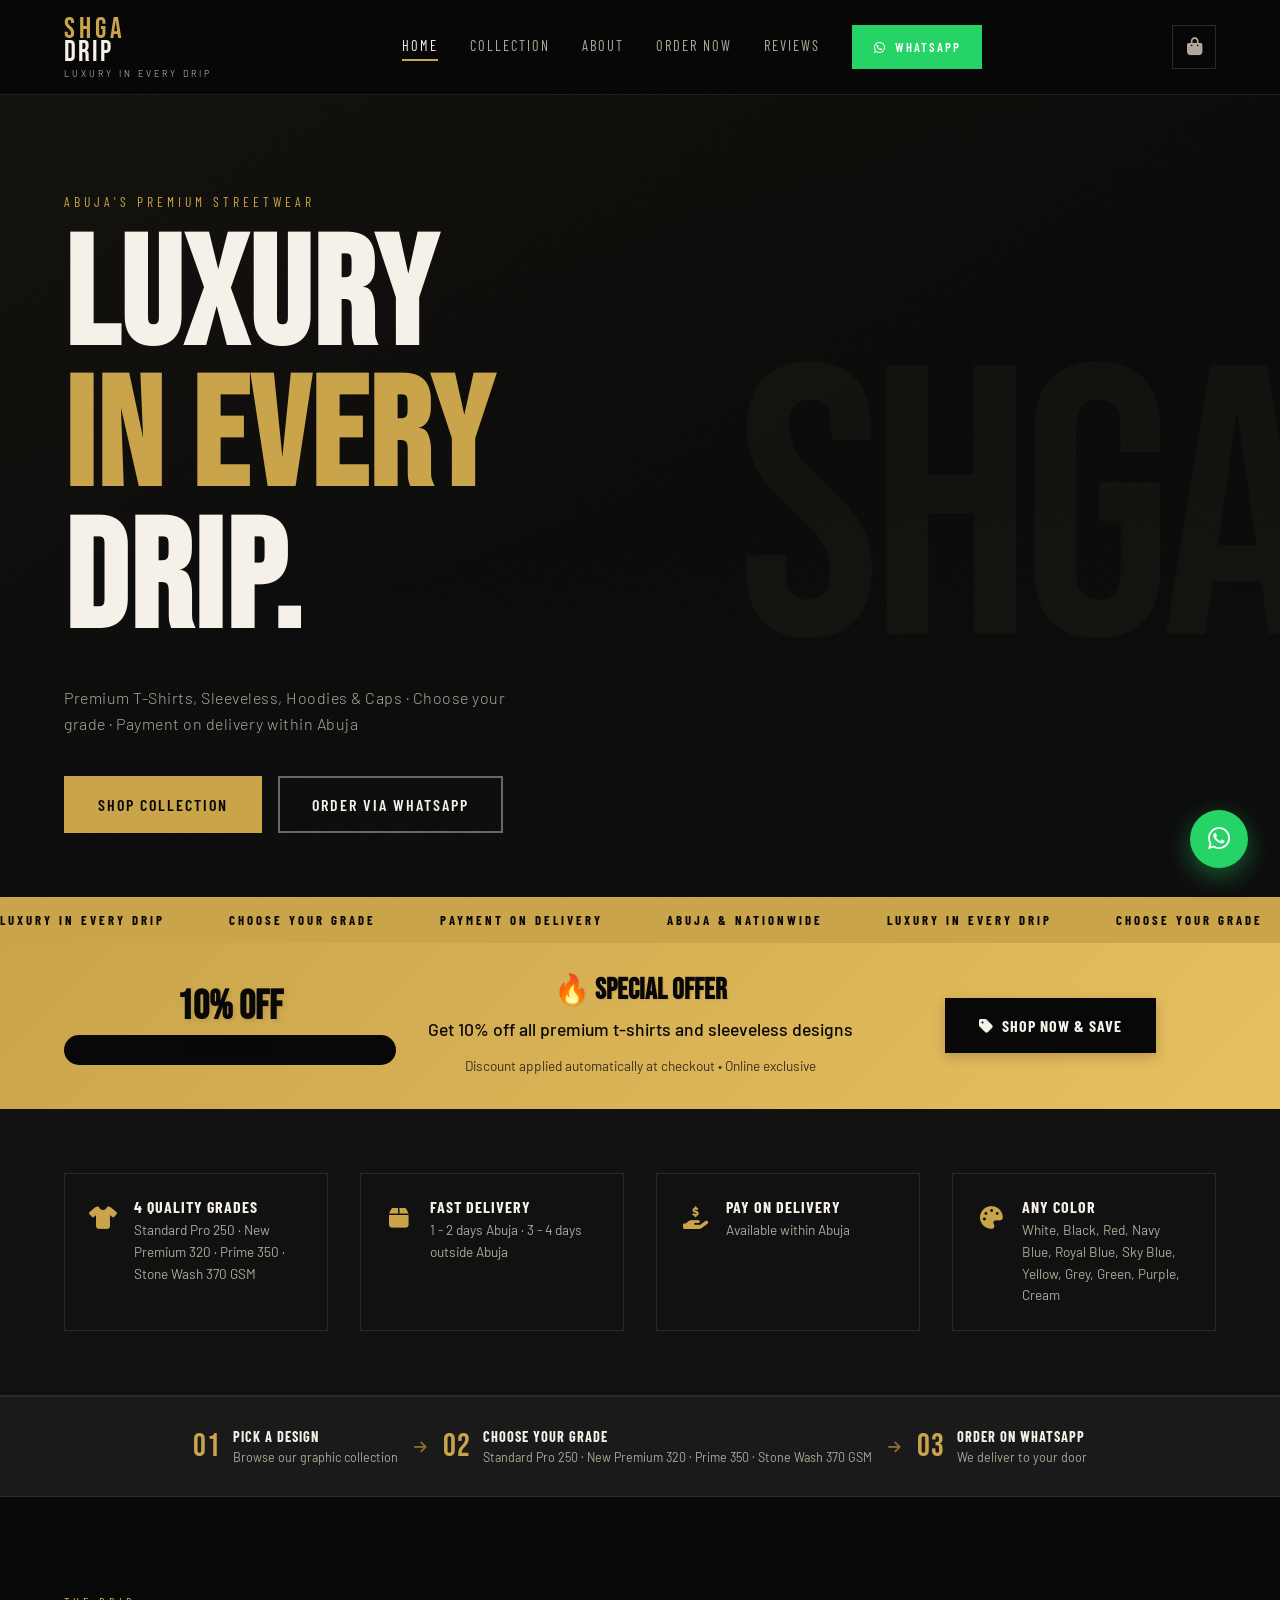
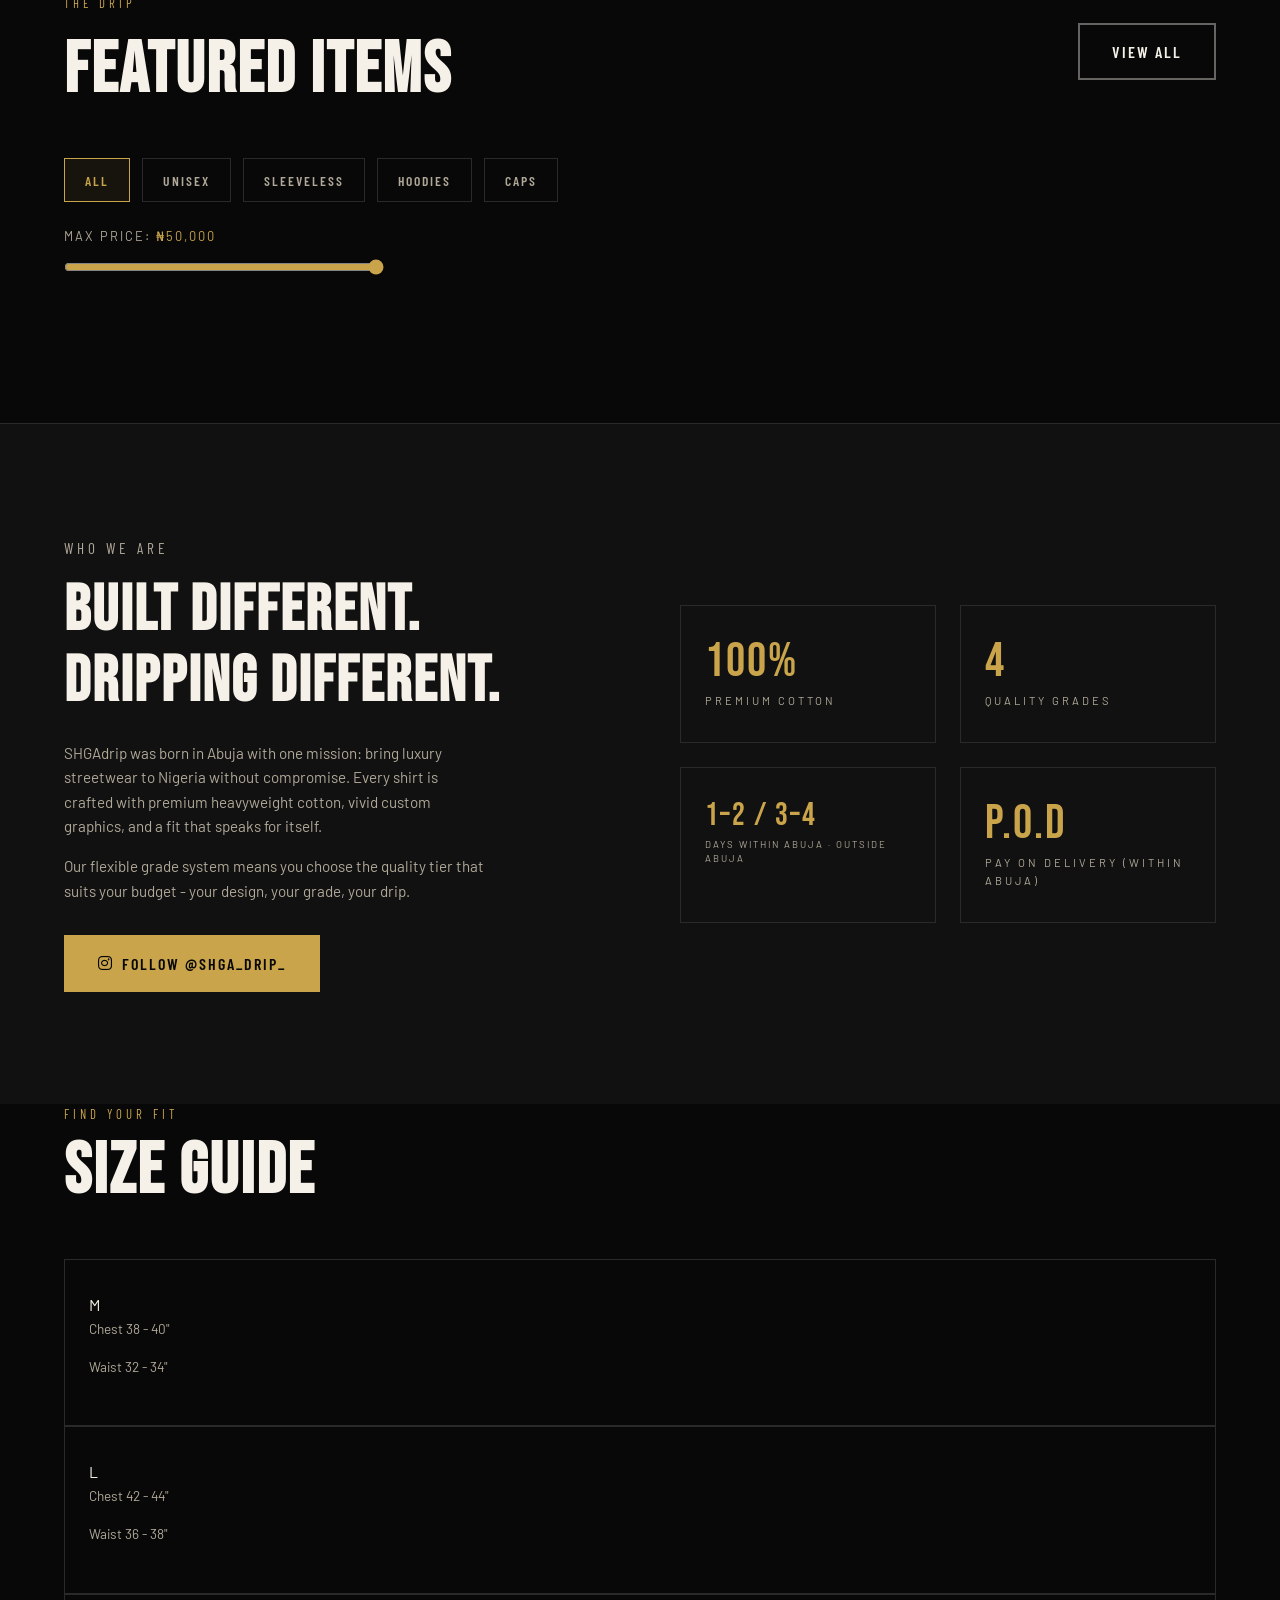
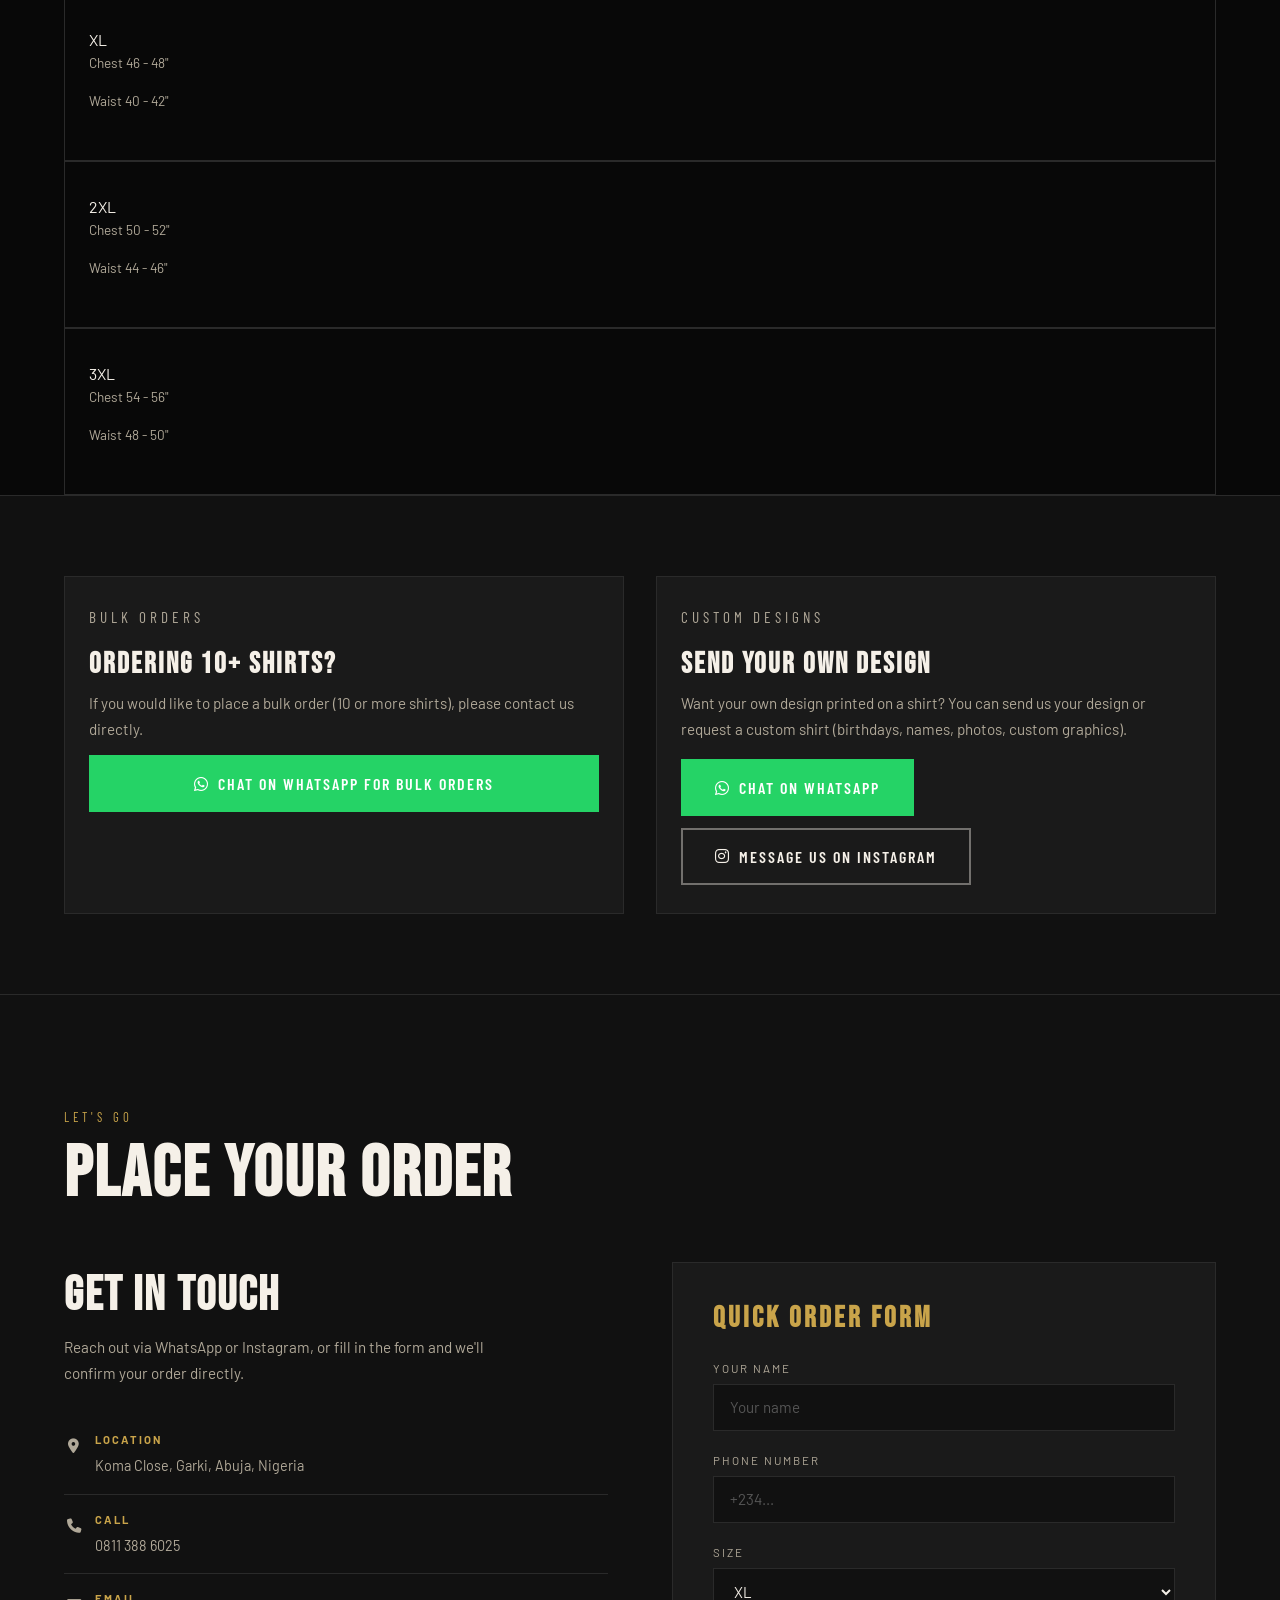
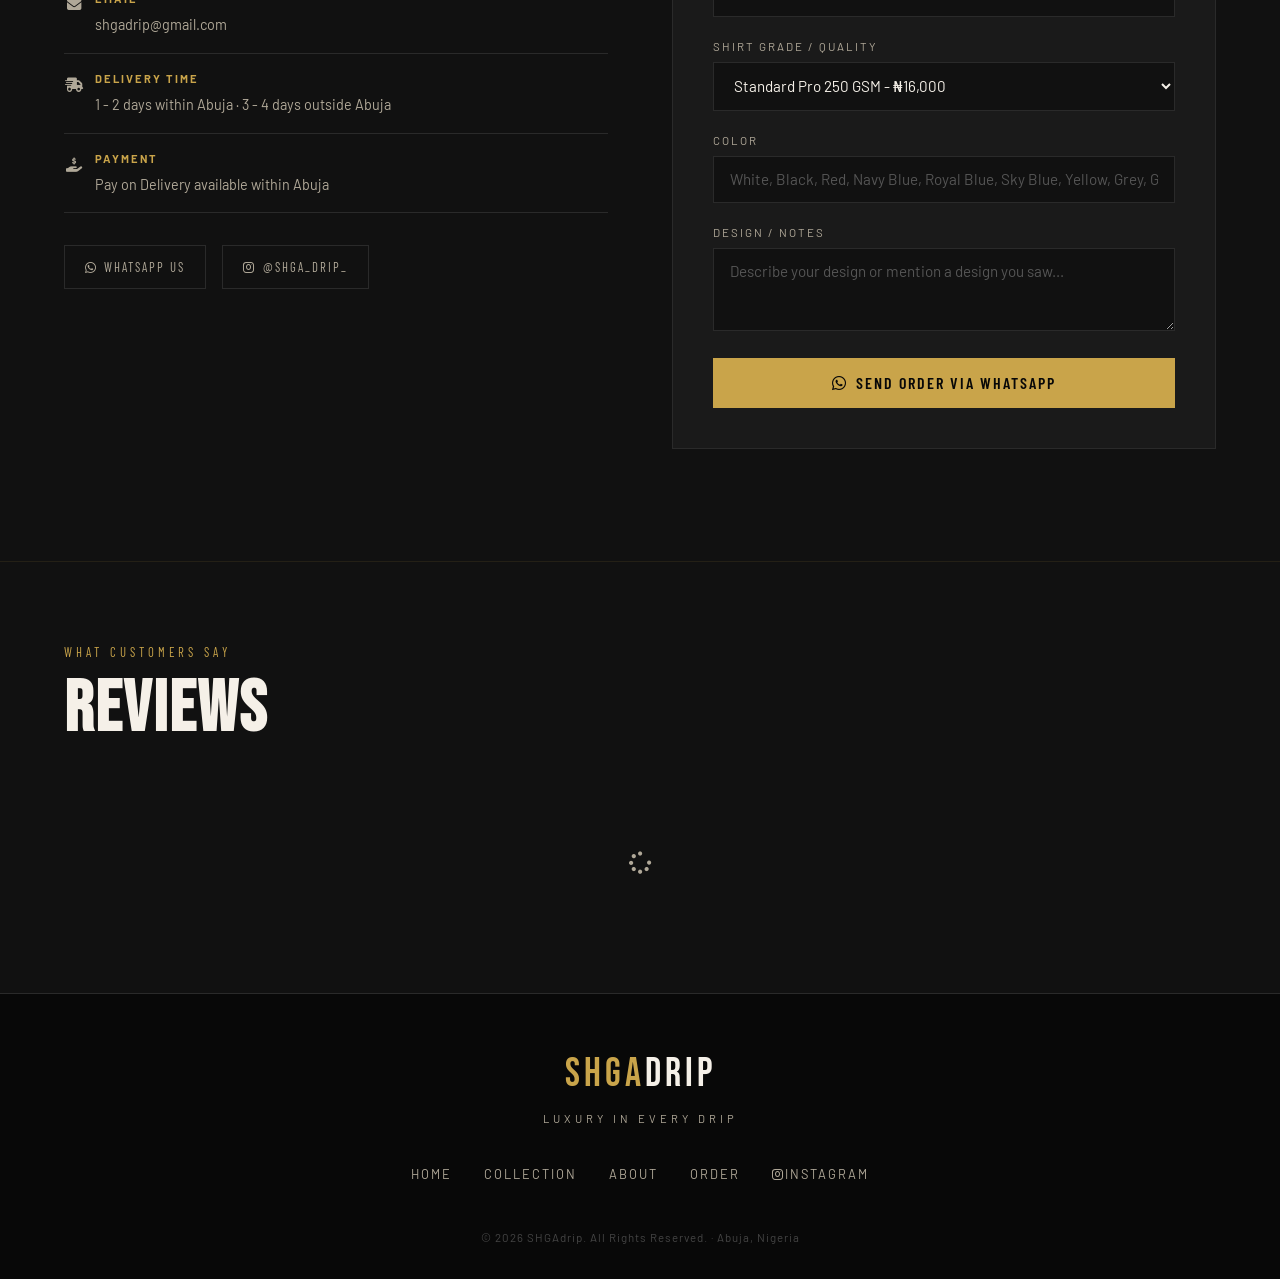
==== index.html @ ab3e2694 "Add files via upload" ====
<!doctype html>
<html lang="en">
  <head>
    <meta charset="UTF-8" />
    <meta
      name="viewport"
      content="width=device-width, initial-scale=1.0, maximum-scale=5.0"
    />
    <meta
      name="description"
      content="SHGAdrip — Premium streetwear. Luxury in Every Drip. Shop t-shirts, hoodies, sleeveless designs and caps in Abuja, Nigeria."
    />
    <meta name="keywords" content="SHGAdrip, streetwear, t-shirts, hoodies, caps, Abuja, Nigeria" />
    <meta name="description" content="Shop premium streetwear from SHGAdrip. Luxury hoodies, t-shirts, caps and accessories available in Abuja and nationwide delivery." />

    <link rel="canonical" href="https://shgadrip.com/" />

    <meta property="og:title" content="SHGAdrip | Luxury in Every Drip" />
    <meta property="og:description" content="Premium streetwear & accessories — hoodies, t-shirts, caps and more." />
    <meta property="og:type" content="website" />
    <meta property="og:url" content="https://shgadrip.com/" />
    <meta property="og:image" content="https://shgadrip.com/assets/img/og-image.jpg" />
    <meta name="google-site-verification" content="87E2mmC8oTUy1KMbWxn55SsEg4FNNCeZJmHNKfhu6mM" />
    <title>SHGAdrip | Luxury in Every Drip</title>
    <link rel="preconnect" href="https://fonts.googleapis.com" />
    <link rel="preconnect" href="https://fonts.gstatic.com" crossorigin />
    <link
      href="https://fonts.googleapis.com/css2?family=Bebas+Neue&family=Barlow+Condensed:wght@300;400;500;600;700&family=Barlow:wght@300;400;500&display=swap"
      rel="stylesheet"
    />
    <link
      rel="stylesheet"
      href="https://cdnjs.cloudflare.com/ajax/libs/font-awesome/6.5.1/css/all.min.css"
    />
    <link rel="stylesheet" href="style.css" />
  </head>
  <body>
    <header class="header" id="header">
      <div class="container">
        <nav class="nav">
          <a class="logo" href="./index.html" aria-label="SHGAdrip Home">
            <span class="logo-shga">SHGA</span
            ><span class="logo-drip">drip</span>
            <span class="logo-tag">LUXURY IN EVERY DRIP</span>
          </a>
          <button class="nav-toggle" id="navToggle" aria-label="Toggle menu">
            <span></span><span></span><span></span>
          </button>
          <div class="nav-menu" id="navMenu">
            <a href="#home" class="nav-link active">Home</a>
            <a href="collections/" class="nav-link">Collection</a>
            <a href="#about" class="nav-link">About</a>
            <a href="#contact" class="nav-link">Order Now</a>
            <a href="#reviews" class="nav-link">Reviews</a>
          <a
            href="https://wa.me/2348134421763"
            target="_blank"
            rel="noopener"
            class="btn btn-wa nav-wa"
          >
              <i class="fa-brands fa-whatsapp"></i> WhatsApp
            </a>
          </div>
          <div class="nav-overlay" id="navOverlay"></div>
          <button class="cart-icon-btn" id="cartBtn" aria-label="View cart">
            <i class="fa-solid fa-bag-shopping"></i>
            <span class="cart-count" id="cartCount" style="display: none"
              >0</span
            >
          </button>
        </nav>
      </div>
    </header>

    <section id="home" class="hero">
      <div class="hero-noise"></div>
      <div class="hero-content">
        <p class="hero-eyebrow">Abuja's Premium Streetwear</p>
        <h1 class="hero-title">
          <span class="hero-title-line">LUXURY</span>
          <span class="hero-title-line accent">IN EVERY</span>
          <span class="hero-title-line">DRIP.</span>
        </h1>
        <p class="hero-sub">
          Premium T-Shirts, Sleeveless, Hoodies & Caps · Choose your grade · Payment on delivery within Abuja
        </p>
        <div class="hero-actions">
          <a href="collections/" class="btn btn-primary">Shop Collection</a>
          <a
            href="https://wa.me/2348134421763"
            target="_blank"
            rel="noopener"
            class="btn btn-ghost"
            >Order via WhatsApp</a
          >
        </div>
      </div>
      <div class="hero-marquee">
        <div class="marquee-track">
          <span>LUXURY IN EVERY DRIP</span>
          <span>CHOOSE YOUR GRADE</span>
          <span>PAYMENT ON DELIVERY</span>
          <span>ABUJA &amp; NATIONWIDE</span>
          <span>LUXURY IN EVERY DRIP</span>
          <span>CHOOSE YOUR GRADE</span>
          <span>PAYMENT ON DELIVERY</span>
          <span>ABUJA &amp; NATIONWIDE</span>
        </div>
      </div>
    </section>

    <!-- 10% OFF PROMO BANNER -->
    <section class="promo-banner">
      <div class="container">
        <div class="promo-content">
          <div class="promo-badge">
            <span class="promo-discount">10% OFF</span>
            <span class="promo-text">Limited Time</span>
          </div>
          <div class="promo-details">
            <h3 class="promo-title">🔥 Special Offer</h3>
            <p class="promo-sub">
              Get 10% off all premium t-shirts and sleeveless designs
            </p>
            <p class="promo-note">
              Discount applied automatically at checkout • Online exclusive
            </p>
          </div>
          <div class="promo-cta">
            <a href="collections/" class="btn btn-primary promo-btn">
              <i class="fa-solid fa-tag"></i> Shop Now & Save
            </a>
          </div>
        </div>
      </div>
    </section>

    <section class="features">
      <div class="container">
        <div class="features-grid">
          <div class="feature">
            <span class="feature-icon"><i class="fa-solid fa-shirt"></i></span>
            <div>
              <h4>4 Quality Grades</h4>
              <p>
                Standard Pro 250 · New Premium 320 · Prime 350 · Stone Wash 370
                GSM
              </p>
            </div>
          </div>
          <div class="feature">
            <span class="feature-icon"><i class="fa-solid fa-box"></i></span>
            <div>
              <h4>Fast Delivery</h4>
              <p>1 - 2 days Abuja · 3 - 4 days outside Abuja</p>
            </div>
          </div>
          <div class="feature">
            <span class="feature-icon"
              ><i class="fa-solid fa-hand-holding-dollar"></i
            ></span>
            <div>
              <h4>Pay on Delivery</h4>
              <p>Available within Abuja</p>
            </div>
          </div>
          <div class="feature">
            <span class="feature-icon"
              ><i class="fa-solid fa-palette"></i
            ></span>
            <div>
              <h4>Any Color</h4>
              <p>
                White, Black, Red, Navy Blue, Royal Blue, Sky Blue, Yellow,
                Grey, Green, Purple, Cream
              </p>
            </div>
          </div>
        </div>
      </div>
    </section>

    <!-- How It Works -->
    <div class="how-it-works">
      <div class="container">
        <div class="hiw-steps">
          <div class="hiw-step">
            <span class="hiw-num">01</span>
            <div>
              <strong>Pick a Design</strong>
              <p>Browse our graphic collection</p>
            </div>
          </div>
          <i class="fa-solid fa-arrow-right hiw-arrow"></i>
          <div class="hiw-step">
            <span class="hiw-num">02</span>
            <div>
              <strong>Choose Your Grade</strong>
              <p>
                Standard Pro 250 · New Premium 320 · Prime 350 · Stone Wash 370
                GSM
              </p>
            </div>
          </div>
          <i class="fa-solid fa-arrow-right hiw-arrow"></i>
          <div class="hiw-step">
            <span class="hiw-num">03</span>
            <div>
              <strong>Order on WhatsApp</strong>
              <p>We deliver to your door</p>
            </div>
          </div>
        </div>
      </div>
    </div>

    <section id="collection" class="collection">
      <div class="container">
        <div class="section-header section-header--with-action">
          <p class="section-eyebrow">The Drip</p>
          <h2>Featured Items</h2>
          <a href="collections/" class="btn btn-ghost section-view-all">
            View All
          </a>
        </div>
        <div class="filters">
          <button class="filter-btn active" data-filter="all">All</button>
          <button class="filter-btn" data-filter="Unisex">Unisex</button>
          <button class="filter-btn" data-filter="Sleeveless">
            Sleeveless
          </button>
          <button class="filter-btn" data-filter="Hoodies">Hoodies</button>
          <button class="filter-btn" data-filter="Caps">Caps</button>
        </div>
        <div class="price-filter">
          <label for="priceFilter"
            >Max Price: <span id="priceDisplay">&#8358;50,000</span></label
          >
          <input
            type="range"
            id="priceFilter"
            min="5000"
            max="50000"
            step="1000"
            value="50000"
          />
        </div>
        <div id="productGrid" class="product-grid"></div>
      </div>
    </section>

    <section id="about" class="about">
      <div class="container">
        <div class="about-grid">
          <div class="about-text">
            <p class="section-eyebrow">Who We Are</p>
            <h2>Built Different.<br />Dripping Different.</h2>
            <p>
              SHGAdrip was born in Abuja with one mission: bring luxury
              streetwear to Nigeria without compromise. Every shirt is crafted
              with premium heavyweight cotton, vivid custom graphics, and a fit
              that speaks for itself.
            </p>
            <p>
              Our flexible grade system means you choose the quality tier that
              suits your budget - your design, your grade, your drip.
            </p>
            <a
              href="https://www.instagram.com/shga_drip_"
              target="_blank"
              rel="noopener"
              class="btn btn-primary"
            >
              <i class="fa-brands fa-instagram"></i> Follow @shga_drip_
            </a>
          </div>
          <div class="about-stats">
            <div class="stat">
              <span class="stat-num">100%</span
              ><span class="stat-label">Premium Cotton</span>
            </div>
            <div class="stat">
              <span class="stat-num">4</span
              ><span class="stat-label">Quality Grades</span>
            </div>
            <div class="stat stat--delivery">
              <span class="stat-num">1–2 / 3–4</span>
              <span class="stat-label">days within Abuja · outside Abuja</span>
            </div>
            <div class="stat">
              <span class="stat-num">P.O.D</span
              ><span class="stat-label">Pay on Delivery (within Abuja)</span>
            </div>
          </div>
        </div>
      </div>
    </section>

    <!-- Size Guide -->
    <section class="size-guide">
      <div class="container">
        <div class="section-header">
          <p class="section-eyebrow">Find Your Fit</p>
          <h2>Size Guide</h2>
        </div>
        <div class="size-cards">
          <div class="size-card">
            <span class="size-label">M</span>
            <p>Chest 38 - 40"</p>
            <p>Waist 32 - 34"</p>
          </div>
          <div class="size-card">
            <span class="size-label">L</span>
            <p>Chest 42 - 44"</p>
            <p>Waist 36 - 38"</p>
          </div>
          <div class="size-card">
            <span class="size-label">XL</span>
            <p>Chest 46 - 48"</p>
            <p>Waist 40 - 42"</p>
          </div>
          <div class="size-card">
            <span class="size-label">2XL</span>
            <p>Chest 50 - 52"</p>
            <p>Waist 44 - 46"</p>
          </div>
          <div class="size-card">
            <span class="size-label">3XL</span>
            <p>Chest 54 - 56"</p>
            <p>Waist 48 - 50"</p>
          </div>
        </div>
      </div>
    </section>

    <!-- Bulk Orders + Custom Designs -->
    <section class="help-sections" aria-label="Bulk orders and custom designs">
      <div class="container">
        <div class="help-grid">
          <div class="help-card">
            <p class="section-eyebrow">Bulk Orders</p>
            <h3>Ordering 10+ shirts?</h3>
            <p>
              If you would like to place a bulk order (10 or more shirts),
              please contact us directly.
            </p>
            <a
              class="btn btn-wa"
              href="https://wa.me/2348134421763"
              target="_blank"
              rel="noopener"
            >
              <i class="fa-brands fa-whatsapp"></i> Chat on WhatsApp for Bulk
              Orders
            </a>
          </div>

          <div class="help-card">
            <p class="section-eyebrow">Custom Designs</p>
            <h3>Send Your Own Design</h3>
            <p>
              Want your own design printed on a shirt? You can send us your
              design or request a custom shirt (birthdays, names, photos, custom
              graphics).
            </p>
            <div class="help-actions">
              <a
                class="btn btn-wa"
                href="https://wa.me/2348134421763"
                target="_blank"
                rel="noopener"
              >
                <i class="fa-brands fa-whatsapp"></i> Chat on WhatsApp
              </a>
              <a
                class="btn btn-ghost"
                href="https://www.instagram.com/shga_drip_"
                target="_blank"
                rel="noopener"
              >
                <i class="fa-brands fa-instagram"></i> Message us on Instagram
              </a>
            </div>
          </div>
        </div>
      </div>
    </section>

    <section id="contact" class="contact">
      <div class="container">
        <div class="section-header">
          <p class="section-eyebrow">Let's Go</p>
          <h2>Place Your Order</h2>
        </div>
        <div class="order-split">
          <!-- LEFT: Info panel -->
          <div class="order-info">
            <h3 class="order-info-title">Get in Touch</h3>
            <p class="order-info-sub">
              Reach out via WhatsApp or Instagram, or fill in the form and we'll
              confirm your order directly.
            </p>

            <ul class="info-list">
              <li>
                <span class="info-icon"
                  ><i class="fa-solid fa-location-dot"></i
                ></span>
                <div>
                  <strong>Location</strong>
                  <span>Koma Close, Garki, Abuja, Nigeria</span>
                </div>
              </li>
              <li>
                <span class="info-icon"
                  ><i class="fa-solid fa-phone"></i
                ></span>
                <div>
                  <strong>Call</strong>
                  <span>
                    <a href="tel:+2348113886025">0811 388 6025</a>
                  </span>
                </div>
              </li>
              <li>
                <span class="info-icon"
                  ><i class="fa-solid fa-envelope"></i
                ></span>
                <div>
                  <strong>Email</strong>
                  <span>
                    <a href="mailto:shgadrip@gmail.com">shgadrip@gmail.com</a>
                  </span>
                </div>
              </li>
              <li>
                <span class="info-icon"
                  ><i class="fa-solid fa-truck-fast"></i
                ></span>
                <div>
                  <strong>Delivery Time</strong>
                  <span
                    >1 - 2 days within Abuja · 3 - 4 days outside Abuja</span
                  >
                </div>
              </li>
              <li>
                <span class="info-icon"
                  ><i class="fa-solid fa-hand-holding-dollar"></i
                ></span>
                <div>
                  <strong>Payment</strong>
                  <span>Pay on Delivery available within Abuja</span>
                </div>
              </li>
            </ul>

            <div class="contact-social">
              <a
                href="https://wa.me/2348134421763"
                target="_blank"
                rel="noopener"
                class="social-btn wa"
              >
                <i class="fa-brands fa-whatsapp"></i> WhatsApp Us
              </a>
              <a
                href="https://www.instagram.com/shga_drip_"
                target="_blank"
                rel="noopener"
                class="social-btn"
              >
                <i class="fa-brands fa-instagram"></i> @shga_drip_
              </a>
            </div>
          </div>

          <!-- RIGHT: Order form -->
          <div class="order-form-side">
            <form id="orderForm" class="order-form" novalidate>
              <h3>Quick Order Form</h3>
              <div class="form-group">
                <label for="clientName">Your Name</label>
                <input
                  type="text"
                  id="clientName"
                  placeholder="Your name"
                  required
                />
              </div>
              <div class="form-group">
                <label for="clientPhone">Phone Number</label>
                <input
                  type="tel"
                  id="clientPhone"
                  placeholder="+234..."
                  required
                />
              </div>
              <div class="form-group">
                <label for="shirtSize">Size</label>
                <select id="shirtSize">
                  <option value="M">M</option>
                  <option value="L">L</option>
                  <option value="XL" selected>XL</option>
                  <option value="2XL">2XL</option>
                  <option value="3XL">3XL</option>
                </select>
              </div>
              <div class="form-group">
                <label for="shirtQuality">Shirt Grade / Quality</label>
                <select id="shirtQuality">
                  <option value="Standard Pro 250 GSM (&#8358;16,000)">
                    Standard Pro 250 GSM - &#8358;16,000
                  </option>
                  <option value="New Premium 320 GSM (&#8358;22,000)">
                    New Premium 320 GSM - &#8358;22,000
                  </option>
                  <option value="Prime 350 GSM (&#8358;28,000)">
                    Prime 350 GSM - &#8358;28,000
                  </option>
                  <option value="Stone Wash 370 GSM (&#8358;30,000)">
                    Stone Wash 370 GSM - &#8358;30,000
                  </option>
                </select>
              </div>
              <div class="form-group">
                <label for="shirtColor">Color</label>
                <input
                  type="text"
                  id="shirtColor"
                  placeholder="White, Black, Red, Navy Blue, Royal Blue, Sky Blue, Yellow, Grey, Green, Purple, Cream"
                />
              </div>
              <div class="form-group">
                <label for="designDesc">Design / Notes</label>
                <textarea
                  id="designDesc"
                  rows="3"
                  placeholder="Describe your design or mention a design you saw..."
                ></textarea>
              </div>
              <button type="submit" class="btn btn-primary btn-full">
                <i class="fa-brands fa-whatsapp"></i> Send Order via WhatsApp
              </button>
            </form>
          </div>
        </div>
      </div>
    </section>

    <!-- ═══════ REVIEWS ═══════ -->
    <section class="reviews-section" id="reviews">
      <div class="container">
        <div class="section-header">
          <p class="section-eyebrow">What Customers Say</p>
          <h2>Reviews</h2>
        </div>
        <div id="reviewsContainer" class="reviews-container">
          <div class="reviews-loading">
            <i class="fa-solid fa-spinner fa-spin"></i>
          </div>
        </div>
      </div>
    </section>

    <footer class="footer">
      <div class="container">
        <div class="footer-top">
          <div class="footer-logo">SHGA<span>drip</span></div>
          <p class="footer-tagline">Luxury in Every Drip</p>
        </div>
        <div class="footer-links">
          <a href="index.html">Home</a>
          <a href="collections/">Collection</a>
          <a href="index.html#about">About</a>
          <a href="index.html#contact">Order</a>
          <a
            href="https://www.instagram.com/shga_drip_"
            target="_blank"
            rel="noopener"
          >
            <i class="fa-brands fa-instagram"></i> Instagram
          </a>
        </div>
        <p class="copyright">
          © 2026 SHGAdrip. All Rights Reserved. · Abuja, Nigeria
        </p>
      </div>
    </footer>

    <a
      href="https://wa.me/2348134421763"
      class="floating-wa"
      target="_blank"
      rel="noopener"
      aria-label="Chat on WhatsApp"
    >
      <i class="fa-brands fa-whatsapp"></i>
    </a>

    <!-- PRODUCT MODAL -->
    <div
      id="productModal"
      class="modal"
      role="dialog"
      aria-modal="true"
      aria-labelledby="modalTitle"
    >
      <div class="modal-content">
        <button class="modal-close" aria-label="Close">
          <i class="fa-solid fa-xmark"></i>
        </button>
        <div class="modal-body">
          <div class="modal-img-wrap">
            <img id="modalImg" src="" alt="" />
          </div>
          <div class="modal-details">
            <span id="modalCategory" class="modal-cat"></span>
            <h2 id="modalTitle"></h2>
            <p id="modalDesc" class="modal-desc"></p>
            <div class="grade-selector-section">
              <p class="grade-selector-label">
                <i class="fa-solid fa-layer-group"></i> Select Shirt Grade
              </p>
              <div id="gradeSelector" class="grade-selector"></div>
            </div>
            <div class="size-selector-section">
              <p class="grade-selector-label">
                <i class="fa-solid fa-ruler-horizontal"></i> Select Size
              </p>
              <div id="sizeSelector" class="size-selector-grid"></div>
            </div>
            <div class="sleeve-selector-section">
              <p class="grade-selector-label">
                <i class="fa-solid fa-scissors"></i> Sleeve Style
              </p>
              <div id="sleeveSelector" class="sleeve-selector"></div>
            </div>
            <div class="color-selector-section">
              <div class="color-selector-header">
                <p class="grade-selector-label">
                  <i class="fa-solid fa-palette"></i> Select Color
                </p>
                <span id="selectedColorDisplay" class="selected-color-pill"
                  >White</span
                >
              </div>
              <div id="colorSelectorWrap" class="color-selector-wrap"></div>
            </div>
            <p class="modal-price-label">Your Price</p>
            <p id="modalPrice" class="modal-price"></p>
            <div class="modal-meta">
              <span>
                <i class="fa-solid fa-location-dot"></i> Abuja:
                <strong>Pay on delivery</strong> · 1 - 2 days
              </span>
              <span>
                <i class="fa-solid fa-truck-fast"></i> Outside Abuja: 3 - 4 days
                ·
                <strong>Pay before dispatch</strong>
              </span>
            </div>
            <div class="modal-actions">
              <button
                id="modalAddToCart"
                class="btn btn-primary"
                data-product-id=""
                data-grade-idx="0"
              >
                <i class="fa-solid fa-bag-shopping"></i> Add to Cart
              </button>
              <a
                id="modalWaLink"
                href="#"
                target="_blank"
                rel="noopener"
                class="btn btn-ghost"
              >
                <i class="fa-brands fa-whatsapp"></i> Order Now
              </a>
            </div>
          </div>
        </div>
      </div>
    </div>

    <!-- CART PANEL -->
    <div id="cartOverlay" class="cart-overlay"></div>
    <aside id="cartPanel" class="cart-panel" aria-label="Shopping cart">
      <div class="cart-panel-header">
        <h3 class="cart-panel-title">
          <i class="fa-solid fa-bag-shopping"></i> Your Cart
        </h3>
        <button id="cartClose" class="cart-close-btn" aria-label="Close cart">
          <i class="fa-solid fa-xmark"></i>
        </button>
      </div>
      <p id="cartEmptyMsg" class="cart-empty">
        Your cart is empty.<br />
        <span>Pick a design and choose a grade to get started.</span>
      </p>
      <div id="cartItems" class="cart-items-list"></div>
      <div class="cart-panel-footer">
        <div class="cart-total-row">
          <span>Total</span>
          <span id="cartTotal">&#8358;0</span>
        </div>
        <button
          id="cartWaBtn"
          class="btn btn-wa btn-full"
          style="display: none"
        >
          <i class="fa-brands fa-whatsapp"></i> Order Cart via WhatsApp
        </button>
      </div>
    </aside>

    <script src="js/cart.js"></script>
    <script type="module" src="js/products.js"></script>
    <script type="module" src="script.js"></script>
  </body>
</html>
---- style.css ----
/* ===================================
   SHGAdrip – LUXURY IN EVERY DRIP
   Dark Streetwear Aesthetic
   Mobile-First Responsive CSS
   =================================== */

:root {
  --black: #080808;
  --black-2: #111111;
  --black-3: #1a1a1a;
  --gold: #c9a44a;
  --gold-bright: #e8c060;
  --gold-dim: #8a6e2e;
  --white: #f5f0e8;
  --white-dim: #b0a898;
  --grey: #2a2a2a;
  --green-wa: #25d366;

  --font-display: "Bebas Neue", sans-serif;
  --font-heading: "Barlow Condensed", sans-serif;
  --font-body: "Barlow", sans-serif;

  --transition: 0.25s ease;
  --radius: 2px;
  --container: 1200px;
}

/* ===================================
   RESET & BASE
   =================================== */
*,
*::before,
*::after {
  margin: 0;
  padding: 0;
  box-sizing: border-box;
}
html {
  scroll-behavior: smooth;
  overflow-x: hidden; /* Prevent any horizontal scroll at root */
}
body {
  font-family: var(--font-body);
  background: var(--black);
  color: var(--white);
  line-height: 1.6;
  overflow-x: hidden;
  width: 100%;
  /* RESPONSIVE: slightly smaller base font on tiny screens */
  font-size: 15px;
}

/* RESPONSIVE: desktop body font size */
@media (min-width: 768px) {
  body {
    font-size: 16px;
  }
}

h1,
h2,
h3,
h4 {
  font-family: var(--font-heading);
  font-weight: 700;
  line-height: 1.1;
}
a {
  text-decoration: none;
  color: inherit;
  transition: var(--transition);
}
img {
  max-width: 100%;
  height: auto;
  display: block;
}
button {
  font-family: inherit;
  cursor: pointer;
  border: none;
  background: none;
}
select,
input,
textarea {
  font-family: inherit;
  max-width: 100%;
}

/* ===================================
   CONTAINER – tighter on mobile
   =================================== */
.container {
  width: 100%;
  max-width: var(--container);
  margin: 0 auto;
  padding: 0 1rem; /* RESPONSIVE: 16px on mobile */
}

@media (min-width: 768px) {
  .container {
    padding: 0 1.5rem;
  }
}

/* ===================================
   BUTTONS
   =================================== */
.btn {
  display: inline-flex;
  align-items: center;
  gap: 0.5rem;
  /* RESPONSIVE: slightly smaller padding on mobile */
  padding: 0.8rem 1.5rem;
  font-family: var(--font-heading);
  font-size: 0.95rem;
  font-weight: 600;
  letter-spacing: 2px;
  text-transform: uppercase;
  border: 2px solid transparent;
  cursor: pointer;
  transition: var(--transition);
  text-align: center;
  justify-content: center;
  /* Minimum tap target */
  min-height: 44px;
}

@media (min-width: 768px) {
  .btn {
    padding: 0.85rem 2rem;
    font-size: 1rem;
  }
}

.btn-primary {
  background: var(--gold);
  color: var(--black);
  border-color: var(--gold);
}
.btn-primary:hover {
  background: var(--gold-bright);
  border-color: var(--gold-bright);
  transform: translateY(-2px);
  box-shadow: 0 8px 24px rgba(201, 164, 74, 0.35);
}
.btn-ghost {
  background: transparent;
  color: var(--white);
  border-color: rgba(245, 240, 232, 0.4);
}
.btn-ghost:hover {
  border-color: var(--gold);
  color: var(--gold);
}
.btn-wa {
  background: var(--green-wa);
  color: #fff;
  border-color: var(--green-wa);
}
.btn-wa:hover {
  filter: brightness(1.1);
}
.btn-full {
  width: 100%;
  justify-content: center;
}

/* ===================================
   HEADER / NAV
   =================================== */
.header {
  position: sticky;
  top: 0;
  z-index: 200;
  background: rgba(8, 8, 8, 0.92);
  backdrop-filter: blur(12px);
  -webkit-backdrop-filter: blur(12px);
  border-bottom: 1px solid rgba(201, 164, 74, 0.15);
  /* RESPONSIVE: slightly shorter header on mobile */
  padding: 0.75rem 0;
  transition: background var(--transition);
}

@media (min-width: 768px) {
  .header {
    padding: 1rem 0;
  }
}

.header.scrolled {
  background: rgba(8, 8, 8, 0.98);
  border-bottom-color: rgba(201, 164, 74, 0.3);
}
.nav {
  display: flex;
  align-items: center;
  justify-content: space-between;
  gap: 1rem;
  position: relative;
}

/* Logo */
.logo {
  display: flex;
  flex-direction: column;
  line-height: 1;
  z-index: 302;
}
/* RESPONSIVE: smaller logo on mobile */
.logo-shga {
  font-family: var(--font-display);
  font-size: 1.5rem;
  color: var(--gold);
  letter-spacing: 4px;
}
.logo-drip {
  font-family: var(--font-display);
  font-size: 1.5rem;
  color: var(--white);
  letter-spacing: 2px;
  margin-top: -4px;
}
.logo-tag {
  font-size: 0.5rem;
  letter-spacing: 3px;
  text-transform: uppercase;
  color: var(--white-dim);
  margin-top: 2px;
}

@media (min-width: 768px) {
  .logo-shga,
  .logo-drip {
    font-size: 1.8rem;
  }
  .logo-drip {
    margin-top: -6px;
  }
  .logo-tag {
    font-size: 0.55rem;
  }
}

/* -----------------------------------------------
   NAV MENU
   Mobile: full-height slide-in drawer (default)
   Desktop: inline horizontal row
----------------------------------------------- */
.nav-menu {
  /* Mobile-first: off-screen drawer */
  position: fixed;
  top: 0;
  right: -100%;
  width: min(320px, 85vw);
  height: 100vh;
  background: var(--black-2);
  border-left: 1px solid var(--grey);
  flex-direction: column;
  align-items: flex-start;
  justify-content: center;
  padding: 2rem;
  gap: 0.5rem;
  z-index: 299;
  transition: right 0.35s cubic-bezier(0.4, 0, 0.2, 1);
  display: flex; /* always flex, position controls visibility */
}
.nav-menu.open {
  right: 0;
}

/* Mobile nav link – large tap targets */
.nav-link {
  font-family: var(--font-heading);
  font-size: 1.5rem;
  letter-spacing: 2px;
  text-transform: uppercase;
  color: var(--white-dim);
  position: relative;
  padding: 0.75rem 0;
  width: 100%;
  border-bottom: 1px solid var(--grey);
}
.nav-link::after {
  content: "";
  position: absolute;
  bottom: 0;
  left: 0;
  width: 0;
  height: 2px;
  background: var(--gold);
  transition: width var(--transition);
}
.nav-link:hover {
  color: var(--white);
}
.nav-link:hover::after {
  width: 100%;
}
.nav-link.active {
  color: var(--white);
}
.nav-link.active::after {
  width: 100%;
}
.nav-link.active {
  border-bottom-color: rgba(201, 164, 74, 0.45);
}
.nav-wa {
  margin-top: 1.5rem;
  width: 100%;
  font-size: 1rem;
  padding: 0.75rem 1.2rem;
}

/* RESPONSIVE: desktop nav overrides */
@media (min-width: 768px) {
  .nav-menu {
    position: static;
    width: auto;
    height: auto;
    background: transparent;
    border-left: none;
    flex-direction: row;
    align-items: center;
    justify-content: flex-end;
    padding: 0;
    gap: 2rem;
    right: auto;
    transition: none;
  }
  .nav-link {
    font-size: 0.9rem;
    padding: 0 0 4px;
    width: auto;
    border-bottom: none;
  }
  .nav-wa {
    margin-top: 0;
    width: auto;
    font-size: 0.8rem;
    padding: 0.5rem 1.2rem;
  }
}

/* Hamburger Toggle – visible on mobile only */
.nav-toggle {
  display: flex;
  flex-direction: column;
  justify-content: center;
  gap: 5px;
  /* RESPONSIVE: 44px tap target */
  width: 44px;
  height: 44px;
  cursor: pointer;
  z-index: 305;
  padding: 6px;
  flex-shrink: 0;
}
.nav-toggle span {
  display: block;
  height: 2px;
  background: var(--gold);
  border-radius: 2px;
  transition: all 0.3s ease;
  transform-origin: center;
}
.nav-toggle.open span:nth-child(1) {
  transform: translateY(7px) rotate(45deg);
}
.nav-toggle.open span:nth-child(2) {
  opacity: 0;
  transform: scaleX(0);
}
.nav-toggle.open span:nth-child(3) {
  transform: translateY(-7px) rotate(-45deg);
}

@media (min-width: 768px) {
  /* Hide hamburger on desktop */
  .nav-toggle {
    display: none;
  }
}

/* Overlay */
.nav-overlay {
  display: none;
  position: fixed;
  inset: 0;
  background: rgba(0, 0, 0, 0.7);
  z-index: 198;
}
.nav-overlay.active {
  display: block;
}

/* ===================================
   HERO – mobile-first
   =================================== */
.hero {
  position: relative;
  /* RESPONSIVE: slightly shorter on mobile */
  min-height: 85vh;
  display: flex;
  flex-direction: column;
  justify-content: center;
  background:
    linear-gradient(160deg, rgba(201, 164, 74, 0.06) 0%, transparent 50%),
    linear-gradient(to bottom, #080808 0%, #0d0d0d 100%);
  overflow: hidden;
}

@media (min-width: 768px) {
  .hero {
    min-height: 92vh;
  }
}

.hero-noise {
  position: absolute;
  inset: 0;
  background-image: url("data:image/svg+xml,%3Csvg viewBox='0 0 256 256' xmlns='http://www.w3.org/2000/svg'%3E%3Cfilter id='noise'%3E%3CfeTurbulence type='fractalNoise' baseFrequency='0.9' numOctaves='4' stitchTiles='stitch'/%3E%3C/filter%3E%3Crect width='100%25' height='100%25' filter='url(%23noise)' opacity='0.03'/%3E%3C/svg%3E");
  opacity: 0.4;
  pointer-events: none;
}
.hero::before {
  content: "SHGA";
  position: absolute;
  right: -2%;
  top: 50%;
  transform: translateY(-50%);
  font-family: var(--font-display);
  font-size: clamp(8rem, 30vw, 38rem);
  color: rgba(201, 164, 74, 0.04);
  line-height: 1;
  pointer-events: none;
  user-select: none;
  letter-spacing: -10px;
}
.hero-content {
  position: relative;
  z-index: 2;
  /* RESPONSIVE: tighter padding on mobile */
  padding: 4rem 1rem 3rem;
  max-width: var(--container);
  margin: 0 auto;
  width: 100%;
}

@media (min-width: 768px) {
  .hero-content {
    padding: 6rem 1.5rem 4rem;
  }
}

.hero-eyebrow {
  font-family: var(--font-heading);
  font-size: 0.8rem;
  letter-spacing: 4px;
  text-transform: uppercase;
  color: var(--gold);
  margin-bottom: 0.75rem;
}

@media (min-width: 768px) {
  .hero-eyebrow {
    font-size: 0.85rem;
    margin-bottom: 1rem;
  }
}

/* RESPONSIVE: hero title scales safely from 320px up */
.hero-title {
  display: flex;
  flex-direction: column;
  font-family: var(--font-display);
  font-size: clamp(2.6rem, 15vw, 11rem);
  line-height: 0.92;
  letter-spacing: 2px;
  margin-bottom: 1.25rem;
  word-break: break-word;
}

@media (min-width: 768px) {
  .hero-title {
    font-size: clamp(3rem, 12vw, 11rem);
    margin-bottom: 2rem;
  }
}

.hero-title .accent {
  color: var(--gold);
}
.hero-sub {
  font-size: 0.88rem;
  color: var(--white-dim);
  max-width: 480px;
  margin-bottom: 1.75rem;
  font-weight: 300;
  letter-spacing: 0.5px;
}

@media (min-width: 768px) {
  .hero-sub {
    font-size: 1rem;
    margin-bottom: 2.5rem;
  }
}

/* RESPONSIVE: buttons stack vertically on mobile, side-by-side on 480px+ */
.hero-actions {
  display: flex;
  flex-direction: column;
  gap: 0.75rem;
  align-items: stretch;
}
.hero-actions .btn {
  width: 100%;
}

@media (min-width: 480px) {
  .hero-actions {
    flex-direction: row;
    flex-wrap: wrap;
    align-items: flex-start;
    gap: 1rem;
  }
  .hero-actions .btn {
    width: auto;
  }
}

/* Marquee */
.hero-marquee {
  position: relative;
  z-index: 2;
  background: var(--gold);
  overflow: hidden;
  padding: 0.8rem 0;
  width: 100%;
}
.marquee-track {
  display: flex;
  gap: 4rem;
  width: max-content;
  animation: marquee 22s linear infinite;
}
.marquee-track span {
  font-family: var(--font-heading);
  font-size: 0.8rem;
  font-weight: 700;
  letter-spacing: 3px;
  text-transform: uppercase;
  color: var(--black);
  white-space: nowrap;
}
@keyframes marquee {
  from {
    transform: translateX(0);
  }
  to {
    transform: translateX(-50%);
  }
}

/* ===================================
   PROMO BANNER – 10% OFF
   =================================== */
.promo-banner {
  background: linear-gradient(135deg, var(--gold) 0%, var(--gold-bright) 100%);
  padding: 2rem 0;
  position: relative;
  overflow: hidden;
}

.promo-banner::before {
  content: "";
  position: absolute;
  top: 0;
  left: 0;
  right: 0;
  bottom: 0;
  background: url("data:image/svg+xml,%3Csvg viewBox='0 0 256 256' xmlns='http://www.w3.org/2000/svg'%3E%3Cfilter id='noise'%3E%3CfeTurbulence type='fractalNoise' baseFrequency='0.8' numOctaves='3' stitchTiles='stitch'/%3E%3C/filter%3E%3Crect width='100%25' height='100%25' filter='url(%23noise)' opacity='0.02'/%3E%3C/svg%3E");
  opacity: 0.3;
  pointer-events: none;
}

.promo-content {
  display: grid;
  grid-template-columns: 1fr auto 1fr;
  align-items: center;
  gap: 2rem;
  position: relative;
  z-index: 2;
}

.promo-badge {
  text-align: center;
  animation: pulse-glow 2s ease-in-out infinite;
}

.promo-discount {
  display: block;
  font-family: var(--font-display);
  font-size: 2.5rem;
  font-weight: 900;
  color: var(--black);
  line-height: 1;
  text-shadow: 2px 2px 4px rgba(0, 0, 0, 0.1);
  margin-bottom: 0.25rem;
}

.promo-text {
  display: block;
  font-family: var(--font-heading);
  font-size: 0.8rem;
  font-weight: 700;
  letter-spacing: 2px;
  color: var(--black);
  text-transform: uppercase;
  background: var(--black);
  padding: 0.3rem 0.8rem;
  border-radius: 20px;
  margin-top: 0.5rem;
}

.promo-details {
  text-align: center;
}

.promo-title {
  font-family: var(--font-display);
  font-size: 1.8rem;
  font-weight: 700;
  color: var(--black);
  margin-bottom: 0.5rem;
  text-shadow: 1px 1px 2px rgba(0, 0, 0, 0.1);
}

.promo-sub {
  font-size: 1.1rem;
  color: var(--black);
  margin-bottom: 0.75rem;
  font-weight: 500;
}

.promo-note {
  font-size: 0.85rem;
  color: var(--black-2);
  opacity: 0.8;
}

.promo-cta {
  text-align: center;
}

.promo-btn {
  background: var(--black);
  color: var(--white);
  border: 2px solid var(--black);
  font-weight: 700;
  text-transform: uppercase;
  letter-spacing: 1px;
  padding: 0.8rem 2rem;
  transition: all var(--transition);
  box-shadow: 0 4px 12px rgba(0, 0, 0, 0.2);
}

.promo-btn:hover {
  background: var(--black-2);
  border-color: var(--black-2);
  transform: translateY(-2px);
  box-shadow: 0 6px 16px rgba(0, 0, 0, 0.3);
}

@keyframes pulse-glow {
  0%, 100% {
    transform: scale(1);
    filter: brightness(1);
  }
  50% {
    transform: scale(1.05);
    filter: brightness(1.1);
  }
}

/* Mobile responsiveness for promo banner */
@media (max-width: 768px) {
  .promo-banner {
    padding: 1.5rem 0;
  }
  
  .promo-content {
    grid-template-columns: 1fr;
    gap: 1.5rem;
    text-align: center;
  }
  
  .promo-discount {
    font-size: 2rem;
  }
  
  .promo-title {
    font-size: 1.5rem;
  }
  
  .promo-sub {
    font-size: 1rem;
  }
  
  .promo-cta {
    margin-top: 1rem;
  }
  
  .promo-btn {
    width: 100%;
    max-width: 280px;
  }
}

@media (max-width: 480px) {
  .promo-banner {
    padding: 1rem 0;
  }
  
  .promo-discount {
    font-size: 1.8rem;
  }
  
  .promo-title {
    font-size: 1.3rem;
  }
  
  .promo-sub {
    font-size: 0.9rem;
  }
}

/* ===================================
   FEATURES – mobile-first
   =================================== */
.features {
  background: var(--black-2);
  /* RESPONSIVE: reduced vertical padding on mobile */
  padding: 2.5rem 0;
  border-bottom: 1px solid var(--grey);
}

@media (min-width: 768px) {
  .features {
    padding: 4rem 0;
  }
}

/* RESPONSIVE: 1 col → 2 col at 480px → 4 col at 1024px */
.features-grid {
  display: grid;
  grid-template-columns: 1fr;
  gap: 1rem;
}

@media (min-width: 480px) {
  .features-grid {
    grid-template-columns: 1fr 1fr;
    gap: 1.25rem;
  }
}

@media (min-width: 1024px) {
  .features-grid {
    grid-template-columns: repeat(4, 1fr);
    gap: 2rem;
  }
}

.feature {
  display: flex;
  align-items: flex-start;
  gap: 1rem;
  padding: 1.25rem;
  border: 1px solid var(--grey);
  transition: border-color var(--transition);
}

@media (min-width: 768px) {
  .feature {
    padding: 1.5rem;
  }
}

.feature:hover {
  border-color: var(--gold-dim);
}
.feature-icon {
  font-size: 1.4rem;
  flex-shrink: 0;
  margin-top: 2px;
  color: var(--gold);
  width: 1.8rem;
  text-align: center;
}
.feature h4 {
  font-family: var(--font-heading);
  font-size: 1rem;
  font-weight: 700;
  letter-spacing: 1px;
  text-transform: uppercase;
  color: var(--white);
  margin-bottom: 0.25rem;
}
.feature p {
  font-size: 0.85rem;
  color: var(--white-dim);
}

/* ===================================
   SECTION HEADERS
   =================================== */
.section-header {
  margin-bottom: 2rem;
}

@media (min-width: 768px) {
  .section-header {
    margin-bottom: 3rem;
  }
}

.section-header h2 {
  font-family: var(--font-display);
  font-size: clamp(2rem, 8vw, 4.5rem);
  color: var(--white);
  letter-spacing: 2px;
  text-transform: uppercase;
}
.section-header--with-action {
  display: grid;
  gap: 0.6rem;
}
.section-header--with-action .section-view-all {
  justify-self: start;
}
@media (min-width: 768px) {
  .section-header--with-action {
    grid-template-columns: 1fr auto;
    align-items: center;
    column-gap: 1rem;
  }
  .section-header--with-action .section-eyebrow,
  .section-header--with-action h2 {
    grid-column: 1;
  }
  .section-header--with-action .section-view-all {
    grid-column: 2;
    grid-row: 1 / span 2;
    align-self: center;
  }
}
.section-eyebrow {
  font-family: var(--font-heading);
  font-size: 0.8rem;
  letter-spacing: 4px;
  text-transform: uppercase;
  color: var(--gold);
  margin-bottom: 0.5rem;
}

/* ===================================
   COLLECTION – mobile-first
   =================================== */
.collection {
  padding: 3.5rem 0;
  background: var(--black);
}

@media (min-width: 768px) {
  .collection {
    padding: 6rem 0;
  }
}

.filters {
  display: flex;
  gap: 0.5rem;
  flex-wrap: wrap;
  margin-bottom: 1.25rem;
}

@media (min-width: 768px) {
  .filters {
    gap: 0.75rem;
    margin-bottom: 1.5rem;
  }
}

.filter-btn {
  font-family: var(--font-heading);
  font-size: 0.85rem;
  font-weight: 600;
  letter-spacing: 2px;
  text-transform: uppercase;
  padding: 0.5rem 1rem;
  border: 1px solid var(--grey);
  color: var(--white-dim);
  background: transparent;
  cursor: pointer;
  transition: var(--transition);
  min-height: 44px; /* Accessible tap target */
}

@media (min-width: 480px) {
  .filter-btn {
    padding: 0.5rem 1.25rem;
  }
}

.filter-btn:hover,
.filter-btn.active {
  border-color: var(--gold);
  color: var(--gold);
  background: rgba(201, 164, 74, 0.08);
}

/* Featured button special styling */
.featured-btn {
  background: rgba(201, 164, 74, 0.05);
  border-color: rgba(201, 164, 74, 0.2);
  color: var(--gold);
}

.featured-btn:hover,
.featured-btn.active {
  background: rgba(201, 164, 74, 0.12);
  border-color: var(--gold);
  color: var(--gold);
  box-shadow: 0 2px 8px rgba(201, 164, 74, 0.15);
}

.price-filter {
  margin-bottom: 2rem;
  display: flex;
  flex-direction: column;
  gap: 0.5rem;
  /* RESPONSIVE: full width on mobile */
  max-width: 100%;
  width: 100%;
}

@media (min-width: 480px) {
  .price-filter {
    max-width: 320px;
    margin-bottom: 3rem;
  }
}

.price-filter label {
  font-size: 0.8rem;
  letter-spacing: 2px;
  text-transform: uppercase;
  color: var(--white-dim);
}
.price-filter label #priceDisplay {
  color: var(--gold);
}
.price-filter input[type="range"] {
  width: 100%;
  accent-color: var(--gold);
  cursor: pointer;
  height: 24px; /* Larger touch area on mobile */
}

/* RESPONSIVE: Product Grid
   1 col (mobile) → 2 col (480px) → 3 col (1024px) → 4 col (1280px) */
.product-grid {
  display: grid;
  grid-template-columns: 1fr;
  gap: 1.25rem;
}

@media (min-width: 480px) {
  .product-grid {
    grid-template-columns: 1fr 1fr;
    gap: 1.5rem;
  }
}

@media (min-width: 1024px) {
  .product-grid {
    grid-template-columns: repeat(3, 1fr);
    gap: 2rem;
  }
}

@media (min-width: 1280px) {
  .product-grid {
    grid-template-columns: repeat(4, 1fr);
  }
}

.product-card {
  background: var(--black-2);
  border: 1px solid var(--grey);
  cursor: pointer;
  transition:
    transform var(--transition),
    border-color var(--transition),
    box-shadow var(--transition);
  position: relative;
  overflow: hidden;
}
.product-card:hover {
  transform: translateY(-6px);
  border-color: var(--gold-dim);
  box-shadow: 0 16px 40px rgba(0, 0, 0, 0.5);
}

/* RESPONSIVE: card image uses aspect-ratio on mobile for fluid scaling */
.card-image {
  aspect-ratio: 3 / 4;
  overflow: hidden;
  background: var(--black-3);
  position: relative;
}

@media (min-width: 480px) {
  .card-image {
    aspect-ratio: unset;
    height: 280px;
  }
}

@media (min-width: 768px) {
  .card-image {
    height: 340px;
  }
}

@media (min-width: 1024px) {
  .card-image {
    height: 380px;
  }
}

.card-image img {
  width: 100%;
  height: 100%;
  object-fit: cover;
  transition: transform 0.6s ease;
}
.product-card:hover .card-image img {
  transform: scale(1.06);
}
.card-tag {
  position: absolute;
  top: 1rem;
  left: 1rem;
  background: var(--gold);
  color: var(--black);
  font-family: var(--font-heading);
  font-size: 0.7rem;
  font-weight: 700;
  letter-spacing: 2px;
  text-transform: uppercase;
  padding: 0.25rem 0.6rem;
}
.card-body {
  padding: 1rem;
}

@media (min-width: 768px) {
  .card-body {
    padding: 1.25rem;
  }
}

.card-cat {
  font-size: 0.7rem;
  letter-spacing: 2px;
  text-transform: uppercase;
  color: var(--gold);
  margin-bottom: 0.3rem;
}
.card-name {
  font-family: var(--font-heading);
  font-size: 1.05rem;
  font-weight: 700;
  text-transform: uppercase;
  letter-spacing: 1px;
  color: var(--white);
  margin-bottom: 0.5rem;
}

@media (min-width: 768px) {
  .card-name {
    font-size: 1.15rem;
  }
}

.card-price {
  font-size: 1rem;
  font-weight: 600;
  color: var(--gold);
}
.card-cta {
  margin-top: 0.75rem;
  font-size: 0.75rem;
  letter-spacing: 2px;
  text-transform: uppercase;
  color: var(--white-dim);
  border-bottom: 1px solid var(--grey);
  display: inline-block;
  padding-bottom: 2px;
  transition: var(--transition);
}
.product-card:hover .card-cta {
  color: var(--gold);
  border-color: var(--gold);
}

/* ── Quick add-to-cart button on collection cards ── */
.product-card { position: relative; }

.card-add-to-cart-btn {
  position: absolute;
  bottom: 0.85rem;
  right: 0.85rem;
  width: 38px;
  height: 38px;
  border-radius: 50%;
  background: var(--gold);
  border: none;
  color: #000;
  font-size: 0.95rem;
  display: flex;
  align-items: center;
  justify-content: center;
  cursor: pointer;
  opacity: 0;
  transform: scale(0.8) translateY(4px);
  transition: opacity 0.2s ease, transform 0.2s ease, background 0.15s;
  z-index: 2;
  box-shadow: 0 4px 14px rgba(201, 168, 76, 0.35);
}
.product-card:hover .card-add-to-cart-btn {
  opacity: 1;
  transform: scale(1) translateY(0);
}
.card-add-to-cart-btn:hover { background: #e2c06a; }
.card-add-to-cart-btn.added {
  background: #4dbf7f;
  color: #fff;
  opacity: 1;
  transform: scale(1.08) translateY(0);
}
@media (hover: none) {
  .card-add-to-cart-btn { opacity: 1; transform: scale(1) translateY(0); }
}

/* ===================================
   ABOUT – mobile-first
   =================================== */
.about {
  padding: 3.5rem 0;
  background: var(--black-2);
  border-top: 1px solid var(--grey);
}

@media (min-width: 768px) {
  .about {
    padding: 5rem 0;
  }
}

@media (min-width: 1024px) {
  .about {
    padding: 7rem 0;
  }
}

/* RESPONSIVE: stack on mobile, 2-col on 900px+ */
.about-grid {
  display: grid;
  grid-template-columns: 1fr;
  gap: 2.5rem;
  align-items: center;
}

@media (min-width: 900px) {
  .about-grid {
    grid-template-columns: 1fr 1fr;
    gap: 5rem;
  }
}

.about-text h2 {
  font-family: var(--font-display);
  font-size: clamp(2rem, 8vw, 4rem);
  color: var(--white);
  letter-spacing: 2px;
  text-transform: uppercase;
  margin-bottom: 1.25rem;
}

@media (min-width: 768px) {
  .about-text h2 {
    margin-bottom: 1.5rem;
  }
}

.about-text p {
  color: var(--white-dim);
  margin-bottom: 1rem;
  font-size: 0.95rem;
  max-width: 100%; /* RESPONSIVE: full width on mobile */
}

@media (min-width: 900px) {
  .about-text p {
    max-width: 420px;
  }
}

.about-text .btn {
  margin-top: 1rem;
}

/* RESPONSIVE: stats always 2-col grid */
.about-stats {
  display: grid;
  grid-template-columns: 1fr 1fr;
  gap: 1rem;
}

@media (min-width: 768px) {
  .about-stats {
    gap: 1.5rem;
  }
}

.stat {
  border: 1px solid var(--grey);
  padding: 1.5rem 1rem; /* RESPONSIVE: smaller padding on mobile */
  display: flex;
  flex-direction: column;
  gap: 0.4rem;
  transition: border-color var(--transition);
}

@media (min-width: 768px) {
  .stat {
    padding: 2rem 1.5rem;
  }
}

.stat:hover {
  border-color: var(--gold-dim);
}
.stat-num {
  font-family: var(--font-display);
  font-size: 2.2rem; /* RESPONSIVE: smaller on mobile */
  color: var(--gold);
  line-height: 1;
  letter-spacing: 2px;
}

@media (min-width: 768px) {
  .stat-num {
    font-size: 3rem;
  }
}

.stat-label {
  font-size: 0.7rem;
  letter-spacing: 3px;
  text-transform: uppercase;
  color: var(--white-dim);
}

/* Delivery stat – longer label, fits in box */
.stat--delivery .stat-num {
  font-size: 1.6rem;
}
@media (min-width: 768px) {
  .stat--delivery .stat-num {
    font-size: 2rem;
  }
}
.stat--delivery .stat-label {
  font-size: 0.58rem;
  letter-spacing: 2px;
  line-height: 1.4;
}
@media (min-width: 480px) {
  .stat--delivery .stat-label {
    font-size: 0.6rem;
  }
}

/* ===================================
   SIZING – mobile-first
   =================================== */
.sizing {
  padding: 3.5rem 0;
  background: var(--black);
  border-top: 1px solid var(--grey);
}

@media (min-width: 768px) {
  .sizing {
    padding: 6rem 0;
  }
}

/* RESPONSIVE: 1 col → 2 col at 480px → 4 col at 1024px */
.sizing-grid {
  display: grid;
  grid-template-columns: 1fr;
  gap: 1rem;
  margin-bottom: 1.5rem;
}

@media (min-width: 480px) {
  .sizing-grid {
    grid-template-columns: 1fr 1fr;
    gap: 1.25rem;
  }
}

@media (min-width: 1024px) {
  .sizing-grid {
    grid-template-columns: repeat(4, 1fr);
    gap: 1.5rem;
    margin-bottom: 2rem;
  }
}

.size-card {
  border: 1px solid var(--grey);
  padding: 1.5rem 1.25rem;
  transition:
    border-color var(--transition),
    background var(--transition);
}

@media (min-width: 768px) {
  .size-card {
    padding: 2rem 1.5rem;
  }
}

.size-card:hover {
  border-color: var(--gold-dim);
  background: var(--black-2);
}
.size-card.featured {
  border-color: var(--gold);
  background: rgba(201, 164, 74, 0.05);
}
.size-badge {
  font-family: var(--font-display);
  font-size: 1.6rem; /* RESPONSIVE: smaller on mobile */
  color: var(--gold);
  letter-spacing: 2px;
  margin-bottom: 0.5rem;
}

@media (min-width: 768px) {
  .size-badge {
    font-size: 2rem;
  }
}

.size-card h4 {
  font-family: var(--font-heading);
  font-size: 1rem;
  letter-spacing: 2px;
  text-transform: uppercase;
  color: var(--white);
  margin-bottom: 0.75rem;
}
.size-card p {
  font-size: 0.85rem;
  color: var(--white-dim);
  margin-bottom: 1rem;
}
.size-price {
  font-family: var(--font-heading);
  font-size: 0.9rem;
  font-weight: 700;
  letter-spacing: 1px;
  color: var(--gold);
}
.sizing-note {
  text-align: center;
  font-size: 0.8rem;
  color: var(--white-dim);
  letter-spacing: 2px;
  text-transform: uppercase;
  border-top: 1px solid var(--grey);
  padding-top: 1.5rem;
}

@media (min-width: 768px) {
  .sizing-note {
    font-size: 0.85rem;
    padding-top: 2rem;
  }
}

/* ===================================
   CONTACT – mobile-first
   =================================== */
.contact {
  padding: 3.5rem 0;
  background: var(--black-2);
  border-top: 1px solid var(--grey);
}

@media (min-width: 768px) {
  .contact {
    padding: 5rem 0;
  }
}

@media (min-width: 1024px) {
  .contact {
    padding: 7rem 0;
  }
}

/* RESPONSIVE: stack on mobile, 2-col on 900px+ */
.contact-grid {
  display: grid;
  grid-template-columns: 1fr;
  gap: 2.5rem;
  align-items: start;
}

@media (min-width: 900px) {
  .contact-grid {
    grid-template-columns: 1fr 1fr;
    gap: 5rem;
  }
}

.contact-info h2 {
  font-family: var(--font-display);
  font-size: clamp(2rem, 8vw, 4rem);
  color: var(--white);
  letter-spacing: 2px;
  text-transform: uppercase;
  margin-bottom: 1rem;
}
.contact-info > p {
  color: var(--white-dim);
  max-width: 100%; /* RESPONSIVE: full width on mobile */
  margin-bottom: 1.5rem;
}

@media (min-width: 900px) {
  .contact-info > p {
    max-width: 380px;
    margin-bottom: 2rem;
  }
}

.info-list {
  list-style: none;
  margin-bottom: 1.5rem;
}

@media (min-width: 768px) {
  .info-list {
    margin-bottom: 2rem;
  }
}

.info-list li {
  display: flex;
  align-items: flex-start;
  gap: 0.75rem;
  padding: 0.85rem 0;
  border-bottom: 1px solid var(--grey);
}

@media (min-width: 768px) {
  .info-list li {
    padding: 1rem 0;
  }
}

.info-icon {
  font-size: 1.1rem;
  margin-top: 3px;
  flex-shrink: 0;
  color: var(--gold);
  width: 1.2rem;
  text-align: center;
}
.info-list strong {
  display: block;
  font-size: 0.7rem;
  letter-spacing: 2px;
  text-transform: uppercase;
  color: var(--gold);
  margin-bottom: 0.2rem;
}
.info-list span {
  font-size: 0.9rem;
  color: var(--white-dim);
}
.contact-social {
  display: flex;
  gap: 0.75rem;
  flex-wrap: wrap;
}

@media (min-width: 768px) {
  .contact-social {
    gap: 1rem;
  }
}

.social-btn {
  font-family: var(--font-heading);
  font-size: 0.8rem;
  letter-spacing: 2px;
  text-transform: uppercase;
  padding: 0.6rem 1.25rem;
  border: 1px solid var(--grey);
  color: var(--white-dim);
  transition: var(--transition);
  min-height: 44px; /* Accessible tap target */
  display: inline-flex;
  align-items: center;
  gap: 0.4rem;
}
.social-btn:hover {
  border-color: var(--gold);
  color: var(--gold);
}
.social-btn.wa:hover {
  border-color: var(--green-wa);
  color: var(--green-wa);
}

/* Two-column order split: info left, form right */
.order-split {
  display: grid;
  grid-template-columns: 1fr;
  gap: 2.5rem;
  align-items: start;
}

@media (min-width: 860px) {
  .order-split {
    grid-template-columns: 1fr 1fr;
    gap: 4rem;
  }
}

/* Left panel */
.order-info {
  padding-top: 0.5rem;
}

.order-info-title {
  font-family: var(--font-display);
  font-size: clamp(1.8rem, 6vw, 3rem);
  letter-spacing: 2px;
  text-transform: uppercase;
  color: var(--white);
  margin-bottom: 0.75rem;
}

.order-info-sub {
  color: var(--white-dim);
  font-size: 0.95rem;
  line-height: 1.7;
  margin-bottom: 1.75rem;
  max-width: 420px;
}

/* Right panel — form wrapper */
.order-form-side .order-form {
  background: var(--black-3);
  border: 1px solid var(--grey);
  padding: 1.5rem;
}

@media (min-width: 480px) {
  .order-form-side .order-form {
    padding: 2rem;
  }
}

@media (min-width: 768px) {
  .order-form-side .order-form {
    padding: 2.5rem;
  }
}

/* Order Form */
.order-form {
  background: var(--black-3);
  border: 1px solid var(--grey);
  padding: 1.5rem; /* RESPONSIVE: tighter on mobile */
}

@media (min-width: 480px) {
  .order-form {
    padding: 2rem;
  }
}

@media (min-width: 768px) {
  .order-form {
    padding: 2.5rem;
  }
}

.order-form h3 {
  font-family: var(--font-display);
  font-size: 1.5rem; /* RESPONSIVE: smaller on mobile */
  letter-spacing: 3px;
  text-transform: uppercase;
  color: var(--gold);
  margin-bottom: 1.25rem;
}

@media (min-width: 768px) {
  .order-form h3 {
    font-size: 1.8rem;
    margin-bottom: 1.5rem;
  }
}

.form-group {
  margin-bottom: 1.1rem;
}

@media (min-width: 768px) {
  .form-group {
    margin-bottom: 1.25rem;
  }
}

.form-group label {
  display: block;
  font-size: 0.72rem;
  letter-spacing: 2px;
  text-transform: uppercase;
  color: var(--white-dim);
  margin-bottom: 0.4rem;
}
.form-group input,
.form-group select,
.form-group textarea {
  width: 100%;
  background: var(--black-2);
  border: 1px solid var(--grey);
  color: var(--white);
  padding: 0.85rem 1rem;
  /* RESPONSIVE: 16px prevents iOS auto-zoom on focus */
  font-size: 16px;
  transition: border-color var(--transition);
  resize: vertical;
  border-radius: 0;
}

@media (min-width: 768px) {
  .form-group input,
  .form-group select,
  .form-group textarea {
    font-size: 0.95rem;
  }
}

.form-group input::placeholder,
.form-group textarea::placeholder {
  color: #555;
}
.form-group input:focus,
.form-group select:focus,
.form-group textarea:focus {
  outline: none;
  border-color: var(--gold);
}
.form-group select option {
  background: var(--black-2);
}

/* ===================================
   FOOTER – mobile-first
   =================================== */
.footer {
  background: var(--black);
  border-top: 1px solid var(--grey);
  padding: 2rem 0 1.5rem;
  text-align: center;
}

@media (min-width: 768px) {
  .footer {
    padding: 3rem 0 2rem;
  }
}

.footer-top {
  margin-bottom: 1.25rem;
}

@media (min-width: 768px) {
  .footer-top {
    margin-bottom: 1.5rem;
  }
}

.footer-logo {
  font-family: var(--font-display);
  font-size: 2rem; /* RESPONSIVE: smaller on mobile */
  letter-spacing: 4px;
  color: var(--gold);
}

@media (min-width: 768px) {
  .footer-logo {
    font-size: 2.5rem;
  }
}

.footer-logo span {
  color: var(--white);
}
.footer-tagline {
  font-size: 0.7rem;
  letter-spacing: 4px;
  text-transform: uppercase;
  color: var(--white-dim);
  margin-top: 0.25rem;
}
/* RESPONSIVE: links wrap, reduced gap on mobile */
.footer-links {
  display: flex;
  justify-content: center;
  gap: 1rem;
  flex-wrap: wrap;
  margin-bottom: 1.5rem;
}

@media (min-width: 480px) {
  .footer-links {
    gap: 1.5rem;
  }
}

@media (min-width: 768px) {
  .footer-links {
    gap: 2rem;
    margin-bottom: 2rem;
  }
}

.footer-links a {
  font-size: 0.8rem;
  letter-spacing: 2px;
  text-transform: uppercase;
  color: var(--white-dim);
  min-height: 44px; /* Accessible tap target */
  display: inline-flex;
  align-items: center;
}
.footer-links a:hover {
  color: var(--gold);
}
.copyright {
  font-size: 0.72rem;
  color: #444;
  letter-spacing: 1px;
}

/* ===================================
   MODAL – mobile-first
   =================================== */
.modal {
  display: none;
  position: fixed;
  z-index: 500;
  inset: 0;
  background-color: rgba(0, 0, 0, 0.85);
  backdrop-filter: blur(5px);
  align-items: center;
  justify-content: center;
  /* RESPONSIVE: minimal padding on tiny screens */
  padding: 0.5rem;
}

@media (min-width: 480px) {
  .modal {
    padding: 1rem;
  }
}

.modal.active {
  display: flex;
}
.modal-content {
  background: var(--black-2);
  border: 1px solid var(--grey);
  width: 100%;
  max-width: 860px;
  /* RESPONSIVE: taller on mobile since stacked layout */
  max-height: 96vh;
  overflow-y: auto;
  position: relative;
}

@media (min-width: 640px) {
  .modal-content {
    max-height: 90vh;
  }
}

.modal-close {
  position: absolute;
  top: 10px;
  right: 12px;
  background: transparent;
  border: none;
  color: var(--white-dim);
  font-size: 1.75rem;
  cursor: pointer;
  z-index: 10;
  transition:
    color var(--transition),
    transform var(--transition);
  padding: 4px;
  line-height: 1;
  /* Accessible tap target */
  min-width: 44px;
  min-height: 44px;
  display: flex;
  align-items: center;
  justify-content: center;
}

@media (min-width: 768px) {
  .modal-close {
    top: 15px;
    right: 20px;
    font-size: 2rem;
  }
}

.modal-close:hover {
  color: var(--gold);
  transform: rotate(90deg);
}

/* RESPONSIVE: stacked (1-col) on mobile → side-by-side (2-col) on 640px+ */
.modal-body {
  display: grid;
  grid-template-columns: 1fr;
}

@media (min-width: 640px) {
  .modal-body {
    grid-template-columns: 1fr 1fr;
  }
}

/* Mobile: full view of shirt — tall image area, contain so whole shirt visible */
.modal-img-wrap {
  min-height: 55vh;
  height: 55vh;
  max-height: 420px;
  background: var(--black-3);
  display: flex;
  align-items: center;
  justify-content: center;
}

.modal-img-wrap img {
  width: 100%;
  height: 100%;
  object-fit: contain;
  object-position: center;
}

@media (min-width: 480px) {
  .modal-img-wrap {
    min-height: 320px;
    height: 320px;
    max-height: 380px;
  }
}

@media (min-width: 640px) {
  .modal-img-wrap {
    min-height: 400px;
    height: 500px;
    max-height: none;
  }

  .modal-img-wrap img {
    object-fit: cover;
  }
}
.modal-details {
  padding: 1.25rem; /* RESPONSIVE: smaller on mobile */
  display: flex;
  flex-direction: column;
  justify-content: center;
  gap: 0.6rem;
}

@media (max-width: 768px) {
  .filter-btn {
    padding: 0.5rem 1rem;
  }
  
  .featured-btn {
    padding: 0.5rem 1rem;
    font-size: 0.8rem;
  }
}

@media (max-width: 480px) {
  .filter-btn {
    padding: 0.4rem 0.8rem;
    font-size: 0.75rem;
  }
  
  .featured-btn {
    padding: 0.4rem 0.8rem;
    font-size: 0.75rem;
  }
}

@media (min-width: 480px) {
  .modal-details {
    padding: 1.5rem;
  }
}

@media (min-width: 640px) {
  .modal-details {
    padding: 2.5rem;
    gap: 0.75rem;
  }
}

.modal-cat {
  font-size: 0.7rem;
  letter-spacing: 3px;
  text-transform: uppercase;
  color: var(--gold);
}
.modal-details h2 {
  font-family: var(--font-display);
  font-size: clamp(1.3rem, 5vw, 2rem);
  letter-spacing: 2px;
  text-transform: uppercase;
  color: var(--white);
}
.modal-price {
  font-family: var(--font-heading);
  font-size: 1.35rem;
  font-weight: 700;
  color: var(--gold);
}

@media (min-width: 768px) {
  .modal-price {
    font-size: 1.5rem;
  }
}

.modal-desc {
  font-size: 0.88rem;
  color: var(--white-dim);
  line-height: 1.7;
}
.modal-meta {
  display: flex;
  gap: 0.75rem;
  flex-wrap: wrap;
  font-size: 0.8rem;
  color: var(--white-dim);
  border-top: 1px solid var(--grey);
  padding-top: 0.75rem;
}

/* ===================================
   FLOATING WHATSAPP
   =================================== */
.floating-wa {
  position: fixed;
  /* RESPONSIVE: slightly smaller and closer to edges on mobile */
  bottom: 1.25rem;
  right: 1.25rem;
  background: var(--green-wa);
  color: #fff;
  width: 52px;
  height: 52px;
  border-radius: 50%;
  display: flex;
  align-items: center;
  justify-content: center;
  box-shadow: 0 8px 24px rgba(37, 211, 102, 0.4);
  z-index: 300;
  transition: var(--transition);
  font-size: 1.5rem;
}

@media (min-width: 768px) {
  .floating-wa {
    bottom: 2rem;
    right: 2rem;
    width: 58px;
    height: 58px;
    font-size: 1.6rem;
  }
}

.floating-wa:hover {
  transform: scale(1.12);
  box-shadow: 0 12px 32px rgba(37, 211, 102, 0.55);
}

/* ===================================
   CART ICON BUTTON (header)
   =================================== */

/* Container that holds the cart icon button in the nav */
.nav-actions {
  display: flex;
  align-items: center;
  gap: 0.5rem;
  margin-left: auto;
  flex-shrink: 0;
}

.cart-icon-btn {
  position: relative;
  display: flex;
  align-items: center;
  justify-content: center;
  width: 44px;
  height: 44px;
  background: transparent;
  border: 1px solid var(--grey);
  color: var(--white-dim);
  font-size: 1.1rem;
  cursor: pointer;
  transition: var(--transition);
  flex-shrink: 0;
  z-index: 302;
}
.cart-icon-btn:hover {
  border-color: var(--gold);
  color: var(--gold);
}
.cart-count {
  position: absolute;
  top: -6px;
  right: -6px;
  background: var(--gold);
  color: var(--black);
  font-family: var(--font-heading);
  font-size: 0.65rem;
  font-weight: 700;
  width: 18px;
  height: 18px;
  border-radius: 50%;
  align-items: center;
  justify-content: center;
  letter-spacing: 0;
  line-height: 1;
}

/* ===================================
   HOW IT WORKS BANNER
   =================================== */
.how-it-works {
  background: var(--black-3);
  border-top: 1px solid var(--grey);
  border-bottom: 1px solid var(--grey);
  padding: 1.75rem 0;
}
.hiw-steps {
  display: flex;
  align-items: center;
  gap: 1rem;
  flex-wrap: wrap;
  justify-content: center;
}
.hiw-step {
  display: flex;
  align-items: center;
  gap: 0.75rem;
}
.hiw-num {
  font-family: var(--font-display);
  font-size: 2rem;
  color: var(--gold);
  line-height: 1;
  letter-spacing: 1px;
  flex-shrink: 0;
}
.hiw-step strong {
  font-family: var(--font-heading);
  font-size: 0.9rem;
  font-weight: 700;
  letter-spacing: 1px;
  text-transform: uppercase;
  color: var(--white);
  display: block;
}
.hiw-step p {
  font-size: 0.78rem;
  color: var(--white-dim);
  margin: 0;
}
.hiw-arrow {
  color: var(--gold-dim);
  font-size: 0.9rem;
  flex-shrink: 0;
}
@media (max-width: 640px) {
  .hiw-arrow {
    display: none;
  }
  .hiw-steps {
    gap: 1.25rem;
  }
  .hiw-step {
    flex: 1 1 100%;
    justify-content: center;
    text-align: center;
  }
}

/* ===================================
   GRADE SELECTOR (modal)
   =================================== */
.grade-selector-section {
  border-top: 1px solid var(--grey);
  border-bottom: 1px solid var(--grey);
  padding: 1rem 0;
}
.grade-selector-label {
  font-family: var(--font-heading);
  font-size: 0.72rem;
  letter-spacing: 3px;
  text-transform: uppercase;
  color: var(--white-dim);
  margin-bottom: 0.75rem;
  display: flex;
  align-items: center;
  gap: 0.4rem;
}
.grade-selector-label i {
  color: var(--gold);
}

/* Grade buttons grid */
.grade-selector {
  display: grid;
  grid-template-columns: 1fr 1fr;
  gap: 0.5rem;
}
@media (min-width: 480px) {
  .grade-selector {
    grid-template-columns: repeat(4, 1fr);
  }
}

.grade-btn {
  display: flex;
  flex-direction: column;
  align-items: center;
  gap: 0.2rem;
  padding: 0.6rem 0.5rem;
  border: 1px solid var(--grey);
  background: transparent;
  color: var(--white-dim);
  cursor: pointer;
  transition: var(--transition);
  min-height: 54px;
}
.grade-btn:hover {
  border-color: var(--gold-dim);
  color: var(--white);
}
.grade-btn.active {
  border-color: var(--gold);
  background: rgba(201, 164, 74, 0.1);
  color: var(--gold);
}
.grade-btn-name {
  font-family: var(--font-heading);
  font-size: 0.85rem;
  font-weight: 700;
  letter-spacing: 1px;
  text-transform: uppercase;
}
.grade-btn-price {
  font-family: var(--font-heading);
  font-size: 0.78rem;
  font-weight: 600;
  color: inherit;
}
.grade-btn.active .grade-btn-price {
  color: var(--gold);
}

/* Fixed-price notice (sleeveless) */
.grade-fixed-notice {
  display: flex;
  align-items: center;
  gap: 0.5rem;
  font-size: 0.85rem;
  color: var(--white-dim);
  padding: 0.5rem 0;
}
.grade-fixed-notice i {
  color: var(--gold);
}

/* Dynamic price label */
.modal-price-label {
  font-size: 0.68rem;
  letter-spacing: 3px;
  text-transform: uppercase;
  color: var(--white-dim);
  margin-bottom: -0.25rem;
}
.modal-price {
  font-family: var(--font-heading);
  font-size: 1.8rem;
  font-weight: 700;
  color: var(--gold);
  line-height: 1.1;
}
@media (min-width: 768px) {
  .modal-price {
    font-size: 2rem;
  }
}

/* Modal action buttons row */
.modal-actions {
  display: flex;
  gap: 0.75rem;
  flex-wrap: wrap;
}
.modal-actions .btn {
  flex: 1 1 140px;
}

/* ===================================
   CART PANEL (slide-in from right)
   =================================== */
.cart-overlay {
  display: none;
  position: fixed;
  inset: 0;
  background: rgba(0, 0, 0, 0.7);
  z-index: 490;
}
.cart-overlay.active {
  display: block;
}

.cart-panel {
  position: fixed;
  top: 0;
  right: -100%;
  width: min(400px, 92vw);
  height: 100vh;
  background: var(--black-2);
  border-left: 1px solid var(--grey);
  z-index: 495;
  display: flex;
  flex-direction: column;
  transition: right 0.35s cubic-bezier(0.4, 0, 0.2, 1);
  overflow: hidden;
}
.cart-panel.open {
  right: 0;
}

.cart-panel-header {
  display: flex;
  align-items: center;
  justify-content: space-between;
  padding: 1.25rem 1.5rem;
  border-bottom: 1px solid var(--grey);
  flex-shrink: 0;
}
.cart-panel-title {
  font-family: var(--font-display);
  font-size: 1.4rem;
  letter-spacing: 3px;
  text-transform: uppercase;
  color: var(--gold);
  display: flex;
  align-items: center;
  gap: 0.5rem;
}
.cart-close-btn {
  display: flex;
  align-items: center;
  justify-content: center;
  width: 44px;
  height: 44px;
  background: transparent;
  border: 1px solid var(--grey);
  color: var(--white-dim);
  font-size: 1.2rem;
  cursor: pointer;
  transition: var(--transition);
}
.cart-close-btn:hover {
  border-color: var(--gold);
  color: var(--gold);
}

.cart-empty {
  padding: 3rem 1.5rem;
  text-align: center;
  color: var(--white-dim);
  font-size: 0.9rem;
  line-height: 1.7;
  flex: 1;
}
.cart-empty span {
  font-size: 0.8rem;
  color: #555;
  letter-spacing: 0.5px;
}

.cart-items-list {
  flex: 1;
  overflow-y: auto;
  padding: 0.5rem 0;
}

.cart-item {
  display: flex;
  align-items: flex-start;
  gap: 0.85rem;
  padding: 1rem 1.5rem;
  border-bottom: 1px solid var(--grey);
}
.cart-item:last-child {
  border-bottom: none;
}

/* Thumbnail */
.cart-item-thumb {
  flex-shrink: 0;
  width: 58px;
  height: 68px;
  border-radius: 3px;
  overflow: hidden;
  background: var(--black-3);
  border: 1px solid var(--grey);
  display: flex;
  align-items: center;
  justify-content: center;
}
.cart-item-thumb img {
  width: 100%;
  height: 100%;
  object-fit: cover;
  display: block;
}
.cart-item-thumb-placeholder {
  color: var(--white-dim);
  font-size: 1.4rem;
  opacity: 0.35;
}

.cart-item-info {
  flex: 1;
  min-width: 0;
}

/* Right column: remove btn + qty controls stacked */
.cart-item-right {
  display: flex;
  flex-direction: column;
  align-items: flex-end;
  gap: 0.4rem;
  flex-shrink: 0;
}

.cart-item-name {
  font-family: var(--font-heading);
  font-size: 0.95rem;
  font-weight: 700;
  text-transform: uppercase;
  letter-spacing: 0.5px;
  color: var(--white);
  margin-bottom: 0.2rem;
  white-space: nowrap;
  overflow: hidden;
  text-overflow: ellipsis;
}
.cart-item-grade {
  font-size: 0.75rem;
  letter-spacing: 2px;
  text-transform: uppercase;
  color: var(--gold);
  margin-bottom: 0.3rem;
}
.cart-item-price {
  font-family: var(--font-heading);
  font-size: 1rem;
  font-weight: 700;
  color: var(--white-dim);
}
.cart-item-controls {
  display: flex;
  align-items: center;
  gap: 0.35rem;
  flex-shrink: 0;
}
.cart-qty-btn {
  display: flex;
  align-items: center;
  justify-content: center;
  width: 28px;
  height: 28px;
  border: 1px solid var(--grey);
  background: transparent;
  color: var(--white-dim);
  font-size: 1rem;
  cursor: pointer;
  transition: var(--transition);
  line-height: 1;
}
.cart-qty-btn:hover {
  border-color: var(--gold);
  color: var(--gold);
}
.cart-qty-num {
  font-family: var(--font-heading);
  font-size: 0.95rem;
  font-weight: 700;
  color: var(--white);
  min-width: 1.5rem;
  text-align: center;
}
.cart-remove-btn {
  display: flex;
  align-items: center;
  justify-content: center;
  width: 28px;
  height: 28px;
  background: transparent;
  border: 1px solid transparent;
  color: #555;
  font-size: 0.85rem;
  cursor: pointer;
  transition: var(--transition);
  margin-left: 0.1rem;
}
.cart-remove-btn:hover {
  color: #e05252;
  border-color: rgba(224, 82, 82, 0.3);
}

.cart-panel-footer {
  padding: 1.25rem 1.5rem;
  border-top: 1px solid var(--grey);
  flex-shrink: 0;
  display: flex;
  flex-direction: column;
  gap: 1rem;
}
.cart-total-row {
  display: flex;
  justify-content: space-between;
  align-items: baseline;
  font-family: var(--font-heading);
  font-size: 0.8rem;
  letter-spacing: 3px;
  text-transform: uppercase;
  color: var(--white-dim);
}
.cart-total-row span:last-child {
  font-size: 1.5rem;
  font-weight: 700;
  color: var(--gold);
  letter-spacing: 1px;
}

/* ===================================
   CART TOAST NOTIFICATION
   =================================== */
.cart-toast {
  position: fixed;
  bottom: 5rem;
  left: 50%;
  transform: translateX(-50%) translateY(20px);
  background: var(--black-3);
  border: 1px solid var(--gold-dim);
  color: var(--white);
  padding: 0.75rem 1.25rem;
  display: flex;
  align-items: center;
  gap: 0.6rem;
  font-size: 0.85rem;
  z-index: 600;
  opacity: 0;
  transition:
    opacity 0.25s ease,
    transform 0.25s ease;
  pointer-events: none;
  white-space: nowrap;
  max-width: 90vw;
  overflow: hidden;
  text-overflow: ellipsis;
}
.cart-toast i {
  color: var(--gold);
  flex-shrink: 0;
}
.cart-toast.visible {
  opacity: 1;
  transform: translateX(-50%) translateY(0);
}

/* ===================================
   COLOR SELECTOR
   =================================== */
.color-selector-section {
  border-top: 1px solid var(--grey);
  padding: 1rem 0 0.5rem;
}
.color-selector-header {
  display: flex;
  align-items: center;
  justify-content: space-between;
  margin-bottom: 0.75rem;
  flex-wrap: wrap;
  gap: 0.5rem;
}
.color-selector-header .grade-selector-label {
  margin-bottom: 0;
}

/* Selected color pill */
.selected-color-pill {
  font-family: var(--font-heading);
  font-size: 0.78rem;
  font-weight: 700;
  letter-spacing: 1.5px;
  text-transform: uppercase;
  padding: 0.3rem 0.9rem;
  border-radius: 999px;
  transition:
    background var(--transition),
    color var(--transition);
  white-space: nowrap;
  flex-shrink: 0;
}

/* Scrollable color wrap */
.color-selector-wrap {
  max-height: 220px;
  overflow-y: auto;
  padding-right: 4px;
  display: flex;
  flex-direction: column;
  gap: 1rem;
  /* Custom scrollbar */
  scrollbar-width: thin;
  scrollbar-color: var(--grey) transparent;
}
.color-selector-wrap::-webkit-scrollbar {
  width: 4px;
}
.color-selector-wrap::-webkit-scrollbar-track {
  background: transparent;
}
.color-selector-wrap::-webkit-scrollbar-thumb {
  background: var(--grey);
  border-radius: 4px;
}

@media (min-width: 640px) {
  .color-selector-wrap {
    max-height: 260px;
  }
}

/* Color group */
.color-group {
  display: flex;
  flex-direction: column;
  gap: 0.4rem;
}
.color-group-label {
  font-family: var(--font-heading);
  font-size: 0.65rem;
  letter-spacing: 3px;
  text-transform: uppercase;
  color: var(--white-dim);
  opacity: 0.7;
}

/* Swatches row */
.color-swatches {
  display: flex;
  flex-wrap: wrap;
  gap: 0.45rem;
}

/* Individual swatch button */
.color-swatch {
  position: relative;
  width: 30px;
  height: 30px;
  border-radius: 50%;
  cursor: pointer;
  transition:
    transform 0.15s ease,
    box-shadow 0.15s ease;
  display: flex;
  align-items: center;
  justify-content: center;
  flex-shrink: 0;
  outline: none;
}
.color-swatch:hover {
  transform: scale(1.18);
  box-shadow: 0 0 0 2px var(--gold-dim);
}
.color-swatch.active {
  box-shadow:
    0 0 0 2px var(--gold),
    0 0 0 4px rgba(201, 164, 74, 0.25);
  transform: scale(1.12);
}
/* Checkmark – hidden unless active */
.swatch-check {
  font-size: 0.65rem;
  opacity: 0;
  transition: opacity 0.15s ease;
  pointer-events: none;
}
.color-swatch.active .swatch-check {
  opacity: 1;
}

/* Tie-dye swatch */
.color-swatch--multi {
  background: linear-gradient(
    135deg,
    #e03030,
    #f5cc00,
    #2d8a34,
    #2244bb,
    #8b00ff
  );
  border: none;
}
.color-swatch--multi .swatch-check {
  color: #fff;
}

/* Custom swatch */
.color-swatch--custom {
  background: var(--black-3);
  border: 1px dashed var(--grey) !important;
  color: var(--white-dim);
  font-size: 0.75rem;
}
.color-swatch--custom:hover {
  border-color: var(--gold) !important;
  color: var(--gold);
}
.color-swatch--custom.active {
  border-color: var(--gold) !important;
  color: var(--gold);
}
/* Hide the swatch-check on custom/multi since they use icons directly */
.color-swatch--custom .swatch-check {
  display: none;
}
.color-swatch--multi .swatch-check {
  display: flex;
}

/* Custom color text input */
.custom-color-input {
  margin-top: 0.5rem;
  display: flex;
  flex-direction: column;
  gap: 0.35rem;
}
.custom-color-input input {
  width: 100%;
  background: var(--black-2);
  border: 1px solid var(--gold-dim);
  color: var(--white);
  padding: 0.65rem 0.9rem;
  font-size: 16px;
  font-family: var(--font-body);
  border-radius: 0;
  transition: border-color var(--transition);
}
.custom-color-input input:focus {
  outline: none;
  border-color: var(--gold);
}
.custom-color-input input::placeholder {
  color: #555;
}
.custom-color-hint {
  font-size: 0.72rem;
  color: var(--white-dim);
  letter-spacing: 0.5px;
  opacity: 0.7;
}

/* ===================================
   CART ITEM – color dot & meta badges
   =================================== */
.cart-item-meta {
  display: flex;
  align-items: center;
  gap: 0.4rem;
  margin-bottom: 0.3rem;
  flex-wrap: wrap;
}
.cart-meta-badge {
  font-family: var(--font-heading);
  font-size: 0.68rem;
  font-weight: 700;
  letter-spacing: 1.5px;
  text-transform: uppercase;
  color: var(--gold);
  background: rgba(201, 164, 74, 0.1);
  border: 1px solid var(--gold-dim);
  padding: 0.1rem 0.4rem;
}
.cart-color-dot {
  width: 12px;
  height: 12px;
  border-radius: 50%;
  flex-shrink: 0;
  border: 1px solid rgba(255, 255, 255, 0.15);
  display: inline-block;
}
.cart-item-color-name {
  font-size: 0.75rem;
  color: var(--white-dim);
  letter-spacing: 0.5px;
}

/* ===================================
   SLEEVE STYLE SELECTOR
   =================================== */
.sleeve-selector-section {
  border-top: 1px solid var(--grey);
  padding: 1rem 0 0.25rem;
}

.sleeve-selector {
  display: grid;
  grid-template-columns: 1fr 1fr;
  gap: 0.6rem;
}

.sleeve-btn {
  display: flex;
  flex-direction: column;
  align-items: center;
  justify-content: center;
  gap: 0.3rem;
  padding: 0.85rem 0.5rem;
  border: 1px solid var(--grey);
  background: transparent;
  color: var(--white-dim);
  cursor: pointer;
  transition: var(--transition);
  min-height: 80px;
  position: relative;
  overflow: hidden;
}
.sleeve-btn::before {
  content: "";
  position: absolute;
  inset: 0;
  background: rgba(201, 164, 74, 0.06);
  opacity: 0;
  transition: opacity var(--transition);
}
.sleeve-btn:hover {
  border-color: var(--gold-dim);
  color: var(--white);
}
.sleeve-btn:hover::before {
  opacity: 1;
}

.sleeve-btn.active {
  border-color: var(--gold);
  color: var(--gold);
  background: rgba(201, 164, 74, 0.08);
}
.sleeve-btn.active::after {
  content: "\f00c"; /* fa-check */
  font-family: "Font Awesome 6 Free";
  font-weight: 900;
  position: absolute;
  top: 6px;
  right: 8px;
  font-size: 0.6rem;
  color: var(--gold);
}

.sleeve-btn-icon {
  font-size: 1.4rem;
  transition: var(--transition);
}
.sleeve-btn.active .sleeve-btn-icon {
  color: var(--gold);
}

.sleeve-btn-name {
  font-family: var(--font-heading);
  font-size: 0.85rem;
  font-weight: 700;
  letter-spacing: 1px;
  text-transform: uppercase;
}
.sleeve-btn-desc {
  font-size: 0.72rem;
  color: var(--white-dim);
  letter-spacing: 0.3px;
  text-align: center;
  line-height: 1.3;
}
.sleeve-btn.active .sleeve-btn-desc {
  color: rgba(201, 164, 74, 0.7);
}

/* Sleeve badge in cart */
.cart-meta-badge--sleeve {
  background: rgba(138, 110, 46, 0.15);
  border-color: var(--gold-dim);
  color: var(--gold-dim);
  display: inline-flex;
  align-items: center;
  gap: 0.25rem;
}

/* ===================================
   SIZE SELECTOR (modal)
   =================================== */
.size-selector-section {
  border-top: 1px solid var(--grey);
  padding: 1rem 0 0.25rem;
}

.size-selector-grid {
  display: grid;
  grid-template-columns: repeat(4, 1fr);
  gap: 0.5rem;
}

@media (min-width: 400px) {
  .size-selector-grid {
    grid-template-columns: repeat(8, 1fr);
  }
}

.size-select-btn {
  display: flex;
  flex-direction: column;
  align-items: center;
  justify-content: center;
  gap: 0.15rem;
  padding: 0.55rem 0.25rem;
  border: 1px solid var(--grey);
  background: transparent;
  color: var(--white-dim);
  cursor: pointer;
  transition: var(--transition);
  min-height: 52px;
}
.size-select-btn:hover {
  border-color: var(--gold-dim);
  color: var(--white);
  background: rgba(201, 164, 74, 0.05);
}
.size-select-btn.active {
  border-color: var(--gold);
  background: rgba(201, 164, 74, 0.12);
  color: var(--gold);
}

.size-select-label {
  font-family: var(--font-heading);
  font-size: 1rem;
  font-weight: 700;
  letter-spacing: 1px;
  text-transform: uppercase;
  line-height: 1;
}
.size-select-btn.active .size-select-label {
  color: var(--gold);
}

.size-select-desc {
  font-size: 0.58rem;
  letter-spacing: 0.5px;
  text-transform: uppercase;
  color: var(--white-dim);
  opacity: 0.6;
  line-height: 1;
  white-space: nowrap;
}
.size-select-btn.active .size-select-desc {
  color: rgba(201, 164, 74, 0.6);
  opacity: 1;
}

/* Size badge in cart */
.cart-meta-badge--size {
  background: rgba(255, 255, 255, 0.06);
  border-color: rgba(255, 255, 255, 0.2);
  color: var(--white);
  font-size: 0.75rem;
  letter-spacing: 1px;
  min-width: 2rem;
  text-align: center;
  justify-content: center;
}

/* ===================================
   COLLECTIONS PAGE (toolbar + paging)
   =================================== */
.collection-page {
  min-height: 70vh;
}

.collections-toolbar {
  display: grid;
  grid-template-columns: 1fr;
  gap: 1rem;
  margin-bottom: 1.5rem;
}

@media (min-width: 900px) {
  .collections-toolbar {
    grid-template-columns: 1fr auto;
    align-items: start;
    gap: 2rem;
    margin-bottom: 2rem;
  }
}

.collections-controls {
  display: grid;
  grid-template-columns: 1fr;
  gap: 1rem;
}

@media (min-width: 640px) {
  .collections-controls {
    grid-template-columns: 1fr 220px;
    align-items: start;
    gap: 1.25rem;
  }
  .collections-price {
    grid-column: 1 / -1;
    max-width: 320px;
  }
}

@media (min-width: 1024px) {
  .collections-controls {
    grid-template-columns: 1fr 220px 320px;
  }
  .collections-price {
    grid-column: auto;
  }
}

.collections-search {
  position: relative;
}

.collections-search i {
  position: absolute;
  left: 12px;
  top: 50%;
  transform: translateY(-50%);
  color: var(--white-dim);
  opacity: 0.8;
  pointer-events: none;
}

.collections-search input {
  width: 100%;
  background: var(--black-2);
  border: 1px solid var(--grey);
  color: var(--white);
  padding: 0.85rem 1rem 0.85rem 2.3rem;
  font-size: 16px;
  transition: border-color var(--transition);
  border-radius: 0;
  min-height: 44px;
}

.collections-search input:focus {
  outline: none;
  border-color: var(--gold);
}
.collections-sort select {
  width: 100%;
  background: var(--black-2);
  border: 1px solid var(--grey);
  color: var(--white);
  padding: 0.85rem 1rem;
  font-size: 0.8rem;
  letter-spacing: 1px;
  text-transform: uppercase;
  min-height: 44px;
}
.collections-sort select:focus {
  outline: none;
  border-color: var(--gold);
}

.collections-price {
  margin-bottom: 0;
}

.collections-footer-controls {
  margin-top: 2rem;
  display: flex;
  flex-direction: column;
  align-items: center;
  gap: 0.9rem;
}

.collections-count {
  font-size: 0.8rem;
  color: var(--white-dim);
  letter-spacing: 1px;
  text-align: center;
}

.collections-sentinel {
  width: 100%;
  height: 1px;
}

/* Make cards act like links without looking like links */
.product-card-link {
  display: block;
  cursor: pointer;
  text-decoration: none;
  color: inherit;
}

/* Out-of-stock badge (used in grid cards) */
.card-out-of-stock-badge {
  position: absolute;
  top: 12px;
  right: 12px;
  background: rgba(0, 0, 0, 0.6);
  border: 1px solid rgba(245, 240, 232, 0.22);
  color: var(--white);
  font-family: var(--font-heading);
  font-size: 0.65rem;
  letter-spacing: 2px;
  text-transform: uppercase;
  padding: 0.35rem 0.6rem;
  backdrop-filter: blur(6px);
}

/* ===================================
   PRODUCT PAGE
   =================================== */
.product-page {
  padding: 2.5rem 0 4rem;
  background: var(--black);
}

@media (min-width: 768px) {
  .product-page {
    padding: 4rem 0 6rem;
  }
}

.product-breadcrumb {
  margin-bottom: 1.25rem;
}

.breadcrumb-link {
  display: inline-flex;
  align-items: center;
  gap: 0.6rem;
  font-family: var(--font-heading);
  font-size: 0.8rem;
  letter-spacing: 2px;
  text-transform: uppercase;
  color: var(--white-dim);
  min-height: 44px;
}

.breadcrumb-link:hover {
  color: var(--gold);
}

.product-state .product-empty {
  border: 1px solid var(--grey);
  background: var(--black-2);
  padding: 2rem 1.5rem;
  text-align: center;
}

.product-state .product-empty h2 {
  font-family: var(--font-display);
  letter-spacing: 2px;
  text-transform: uppercase;
  margin-bottom: 0.5rem;
}

.product-state .product-empty p {
  color: var(--white-dim);
  margin-bottom: 1.25rem;
}

.product-shell {
  display: grid;
  grid-template-columns: 1fr;
  gap: 1.75rem;
  align-items: start;
}

@media (min-width: 980px) {
  .product-shell {
    grid-template-columns: 1.05fr 0.95fr;
    gap: 3rem;
  }
}

.product-img {
  background: var(--black-2);
  border: 1px solid var(--grey);
  aspect-ratio: 3 / 4;
  display: flex;
  align-items: center;
  justify-content: center;
  overflow: hidden;
}

.product-img img {
  width: 100%;
  height: 100%;
  object-fit: cover;
}

.product-title {
  font-family: var(--font-display);
  font-size: clamp(2rem, 7vw, 3.3rem);
  letter-spacing: 2px;
  text-transform: uppercase;
  margin: 0.2rem 0 0.4rem;
}

.product-price {
  font-family: var(--font-heading);
  font-size: 1.35rem;
  font-weight: 700;
  color: var(--gold);
  margin-bottom: 0.4rem;
}

.product-selectors {
  margin-top: 1rem;
  display: grid;
  grid-template-columns: 1fr;
  gap: 0.85rem;
  border-top: 1px solid var(--grey);
  padding-top: 1rem;
}

@media (min-width: 640px) {
  .product-selectors {
    grid-template-columns: 1fr 1fr;
  }
}

.product-select label {
  display: block;
  font-size: 0.72rem;
  letter-spacing: 2px;
  text-transform: uppercase;
  color: var(--white-dim);
  margin-bottom: 0.4rem;
}

.product-select select {
  width: 100%;
  background: var(--black-2);
  border: 1px solid var(--grey);
  color: var(--white);
  padding: 0.85rem 1rem;
  font-size: 16px;
  transition: border-color var(--transition);
  border-radius: 0;
  min-height: 44px;
}

.product-select select:focus {
  outline: none;
  border-color: var(--gold);
}

.product-actions {
  margin-top: 1.2rem;
  display: flex;
  flex-wrap: wrap;
  gap: 0.75rem;
}

.delivery-box {
  margin-top: 1.25rem;
  background: var(--black-2);
  border: 1px solid var(--grey);
  padding: 1.25rem 1.25rem 1.1rem;
}

.delivery-box h3 {
  font-family: var(--font-display);
  letter-spacing: 2px;
  text-transform: uppercase;
  color: var(--gold);
  font-size: 1.25rem;
  display: flex;
  align-items: center;
  gap: 0.6rem;
  margin-bottom: 0.8rem;
}

.delivery-lines p {
  color: var(--white-dim);
  font-size: 0.92rem;
  line-height: 1.7;
}

.delivery-lines strong {
  color: var(--white);
  font-family: var(--font-heading);
  letter-spacing: 1px;
  text-transform: uppercase;
  font-size: 0.85rem;
}

.delivery-sep {
  border-top: 1px solid var(--grey);
  margin: 0.85rem 0;
}

/* ===================================
   BULK + CUSTOM SECTIONS
   =================================== */
.help-sections {
  padding: 3.5rem 0;
  background: var(--black-2);
  border-top: 1px solid var(--grey);
}

@media (min-width: 768px) {
  .help-sections {
    padding: 5rem 0;
  }
}

.help-grid {
  display: grid;
  grid-template-columns: 1fr;
  gap: 1.25rem;
  align-items: stretch;
}

@media (min-width: 900px) {
  .help-grid {
    grid-template-columns: 1fr 1fr;
    gap: 2rem;
  }
}

.help-card {
  background: var(--black-3);
  border: 1px solid var(--grey);
  padding: 1.75rem 1.5rem;
  display: flex;
  flex-direction: column;
  gap: 0.75rem;
}

.help-card h3 {
  font-family: var(--font-display);
  letter-spacing: 2px;
  text-transform: uppercase;
  font-size: 1.8rem;
  line-height: 1;
}

.help-card p {
  color: var(--white-dim);
  font-size: 0.95rem;
  line-height: 1.7;
}

.help-actions {
  display: flex;
  flex-wrap: wrap;
  gap: 0.75rem;
  margin-top: 0.25rem;
}

/* ===================================
   REVIEWS — Screenshot Grid
   =================================== */
.reviews-section {
  padding: 5rem 0 4rem;
  background: var(--black-2);
  border-top: 1px solid rgba(201, 164, 74, 0.1);
}

.reviews-container {
  min-height: 120px;
}

.reviews-loading {
  text-align: center;
  color: var(--white-dim);
  padding: 3rem 0;
  font-size: 1.4rem;
}

.reviews-empty {
  text-align: center;
  padding: 3rem 1rem;
  color: var(--white-dim);
  font-size: 0.9rem;
}
.reviews-empty i {
  font-size: 2.5rem;
  display: block;
  margin-bottom: 0.75rem;
  color: var(--gold-dim);
}

.reviews-error {
  text-align: center;
  color: var(--white-dim);
  font-size: 0.85rem;
  padding: 2rem 0;
}

/* ===================================
   COLLECTIONS PAGINATION
   =================================== */
.pagination {
  display: flex;
  align-items: center;
  justify-content: center;
  gap: 0.4rem;
  flex-wrap: wrap;
  margin: 2rem 0 1rem;
}

.pagination button {
  min-width: 40px;
  height: 40px;
  padding: 0 0.6rem;
  background: var(--black-2);
  border: 1px solid var(--border);
  color: var(--text);
  border-radius: 3px;
  font-family: inherit;
  font-size: 0.85rem;
  cursor: pointer;
  transition: background 0.2s, border-color 0.2s, color 0.2s;
}

.pagination button:hover:not(:disabled):not(.active) {
  border-color: var(--gold);
  color: var(--gold);
}

.pagination button.active {
  background: var(--gold);
  border-color: var(--gold);
  color: #000;
  font-weight: 700;
}

.pagination button:disabled {
  opacity: 0.35;
  cursor: not-allowed;
}

.pagination .ellipsis {
  color: var(--muted);
  padding: 0 0.25rem;
  line-height: 40px;
}

/* ===================================
   COLLECTIONS CART (FLOATING)
   =================================== */
.collections-cart-fab {
  position: fixed;
  right: 1.25rem;
  bottom: 5.25rem;
  width: 52px;
  height: 52px;
  border-radius: 999px;
  border: none;
  background: var(--gold);
  color: #000;
  display: flex;
  align-items: center;
  justify-content: center;
  box-shadow: 0 14px 35px rgba(0, 0, 0, 0.55);
  cursor: pointer;
  z-index: 40;
}

.collections-cart-fab i {
  font-size: 1.15rem;
}

.collections-cart-count {
  position: absolute;
  top: -4px;
  right: -4px;
  min-width: 18px;
  height: 18px;
  padding: 0 4px;
  border-radius: 999px;
  background: #000;
  color: var(--gold);
  font-size: 0.7rem;
  display: none;
  align-items: center;
  justify-content: center;
  font-weight: 700;
}

@media (max-width: 640px) {
  .collections-cart-fab {
    right: 0.9rem;
    bottom: 5.2rem;
    width: 50px;
    height: 50px;
  }
}

.collections-cart-overlay {
  position: fixed;
  inset: 0;
  background: rgba(0, 0, 0, 0.7);
  opacity: 0;
  visibility: hidden;
  transition: opacity 0.2s ease-out, visibility 0.2s ease-out;
  z-index: 39;
}

.collections-cart-overlay.active {
  opacity: 1;
  visibility: visible;
}

.collections-cart-drawer {
  position: fixed;
  inset: 0 0 0 auto;
  width: min(100%, 420px);
  background: var(--black-2);
  border-left: 1px solid var(--border);
  display: flex;
  flex-direction: column;
  transform: translateX(100%);
  transition: transform 0.25s ease-out;
  z-index: 41;
  max-height: 100dvh;
}

.collections-cart-drawer.open {
  transform: translateX(0);
}

.collections-cart-header {
  padding: 1.25rem 1.25rem 1rem;
  display: flex;
  align-items: center;
  justify-content: space-between;
  border-bottom: 1px solid var(--border);
}

.collections-cart-header h2 {
  font-family: var(--font-display);
  font-size: 1.3rem;
  letter-spacing: 2px;
  text-transform: uppercase;
}

.collections-cart-close {
  background: transparent;
  border: none;
  color: var(--text);
  cursor: pointer;
  font-size: 1.1rem;
}

.collections-cart-items {
  flex: 1;
  overflow-y: auto;
  padding: 1rem 1.25rem 0.5rem;
  display: flex;
  flex-direction: column;
  gap: 0.85rem;
}

.collections-cart-item {
  display: flex;
  flex-direction: column;
  gap: 0.65rem;
  padding: 0.75rem 0.5rem 0.75rem 0;
  border-bottom: 1px solid rgba(255, 255, 255, 0.04);
}

.collections-cart-item-main {
  display: flex;
  gap: 0.7rem;
}

.collections-cart-thumb {
  width: 64px;
  height: 72px;
  border-radius: 4px;
  overflow: hidden;
  background: var(--black-3);
  border: 1px solid var(--border);
  flex-shrink: 0;
}

.collections-cart-thumb img {
  width: 100%;
  height: 100%;
  object-fit: cover;
}

.collections-cart-info {
  flex: 1;
}

.collections-cart-name {
  font-size: 0.9rem;
  font-weight: 600;
}

.collections-cart-meta {
  display: flex;
  flex-wrap: wrap;
  gap: 0.25rem;
  margin-top: 0.2rem;
  font-size: 0.72rem;
  color: var(--muted);
}

.collections-cart-meta span {
  padding: 0.1rem 0.5rem;
  border-radius: 999px;
  border: 1px solid rgba(255, 255, 255, 0.11);
}

.collections-cart-price {
  margin-top: 0.25rem;
  font-weight: 700;
  font-size: 0.9rem;
}

.collections-cart-item-controls {
  display: flex;
  align-items: center;
  gap: 0.35rem;
}

.collections-cart-qty-btn {
  width: 26px;
  height: 26px;
  border-radius: 999px;
  border: 1px solid var(--border);
  background: var(--black-3);
  color: var(--text);
  font-size: 0.85rem;
  cursor: pointer;
}

.collections-cart-qty {
  min-width: 20px;
  text-align: center;
  font-size: 0.85rem;
}

.collections-cart-remove {
  margin-left: auto;
  background: transparent;
  border: none;
  color: var(--muted);
  cursor: pointer;
  font-size: 0.9rem;
}

.collections-cart-footer {
  padding: 0.9rem 1.25rem 1.1rem;
  border-top: 1px solid var(--border);
  background: var(--black-2);
}

.collections-cart-summary {
  display: flex;
  align-items: baseline;
  justify-content: space-between;
  margin-bottom: 0.75rem;
  font-size: 0.9rem;
}

.collections-cart-summary strong {
  font-size: 1.1rem;
  font-family: var(--font-heading);
}

.collections-cart-wa-btn {
  width: 100%;
  justify-content: center;
}

.collections-cart-wa-btn:disabled {
  opacity: 0.4;
  cursor: not-allowed;
}

.collections-cart-empty {
  margin-top: 0.45rem;
  font-size: 0.8rem;
  color: var(--muted);
}

/* Add-to-cart mini modal */
.collections-add-modal {
  position: fixed;
  inset: 0;
  z-index: 45;
  pointer-events: none;
}

.collections-add-modal.open {
  pointer-events: auto;
}

.collections-add-modal-backdrop {
  position: absolute;
  inset: 0;
  background: rgba(0, 0, 0, 0.7);
  opacity: 0;
  transition: opacity 0.18s ease-out;
}

.collections-add-modal-sheet {
  position: absolute;
  left: 50%;
  bottom: 0;
  transform: translate(-50%, 100%);
  width: 100%;
  max-width: 480px;
  background: var(--black-2);
  border-radius: 18px 18px 0 0;
  border: 1px solid var(--border);
  box-shadow: 0 -18px 40px rgba(0, 0, 0, 0.85);
  padding: 1rem 1.15rem 1rem;
}

@media (min-width: 720px) {
  .collections-add-modal-sheet {
    bottom: 50%;
    transform: translate(-50%, 60%);
    border-radius: 12px;
    max-width: 420px;
  }
}

.collections-add-modal.open .collections-add-modal-backdrop {
  opacity: 1;
  pointer-events: auto;
}

.collections-add-modal-sheet.visible {
  transform: translate(-50%, 0);
}

@media (min-width: 720px) {
  .collections-add-modal-sheet.visible {
    transform: translate(-50%, 0);
  }
}

.collections-add-modal-header {
  display: flex;
  align-items: center;
  justify-content: space-between;
  margin-bottom: 0.75rem;
}

.collections-add-modal-header h2 {
  font-size: 1.05rem;
  font-family: var(--font-heading);
  letter-spacing: 1px;
  text-transform: uppercase;
}

.collections-add-modal-close {
  background: transparent;
  border: none;
  color: var(--text);
  cursor: pointer;
  font-size: 1rem;
}

.collections-add-modal-body {
  display: flex;
  flex-direction: column;
  gap: 0.75rem;
  margin-bottom: 0.85rem;
}

.collections-add-field label {
  display: block;
  font-size: 0.72rem;
  letter-spacing: 1.5px;
  text-transform: uppercase;
  color: var(--muted);
  margin-bottom: 0.3rem;
}

.collections-add-field select {
  width: 100%;
  background: var(--black-3);
  border: 1px solid var(--border);
  color: var(--text);
  padding: 0.6rem 0.75rem;
  border-radius: 4px;
}

.collections-add-modal-footer {
  display: flex;
  justify-content: flex-end;
  gap: 0.5rem;
}

.collections-add-modal-footer .btn {
  min-width: 0;
  padding-inline: 0.85rem;
}

.collections-add-cancel {
  border-radius: 999px;
}

.collections-add-confirm {
  border-radius: 999px;
}

.product-card--collections {
  position: relative;
}

.product-card--collections .collections-add-to-cart-btn {
  margin-top: 0.5rem;
  width: 100%;
  justify-content: center;
  font-size: 0.82rem;
  padding-block: 0.55rem;
}



.reviews-grid {
  display: grid;
  grid-template-columns: repeat(auto-fill, minmax(120px, 1fr));
  gap: 0.75rem;
}

@media (min-width: 480px) {
  .reviews-grid {
    grid-template-columns: repeat(auto-fill, minmax(140px, 1fr));
    gap: 0.85rem;
  }
}

@media (min-width: 768px) {
  .reviews-grid {
    grid-template-columns: repeat(auto-fill, minmax(150px, 1fr));
    gap: 1rem;
  }
}

.review-card {
  background: var(--black-3);
  border: 1px solid rgba(201, 164, 74, 0.1);
  border-radius: var(--radius);
  overflow: hidden;
  transition: border-color var(--transition), transform var(--transition);
}

.review-card:hover {
  border-color: rgba(201, 164, 74, 0.3);
  transform: translateY(-2px);
}

.review-card img {
  width: 100%;
  height: auto;
  max-height: 200px;
  display: block;
  object-fit: cover;
  object-position: top;
}


.review-caption {
  font-size: 0.78rem;
  color: var(--white-dim);
  padding: 0.6rem 0.85rem 0.75rem;
  line-height: 1.5;
  border-top: 1px solid rgba(255, 255, 255, 0.05);
}
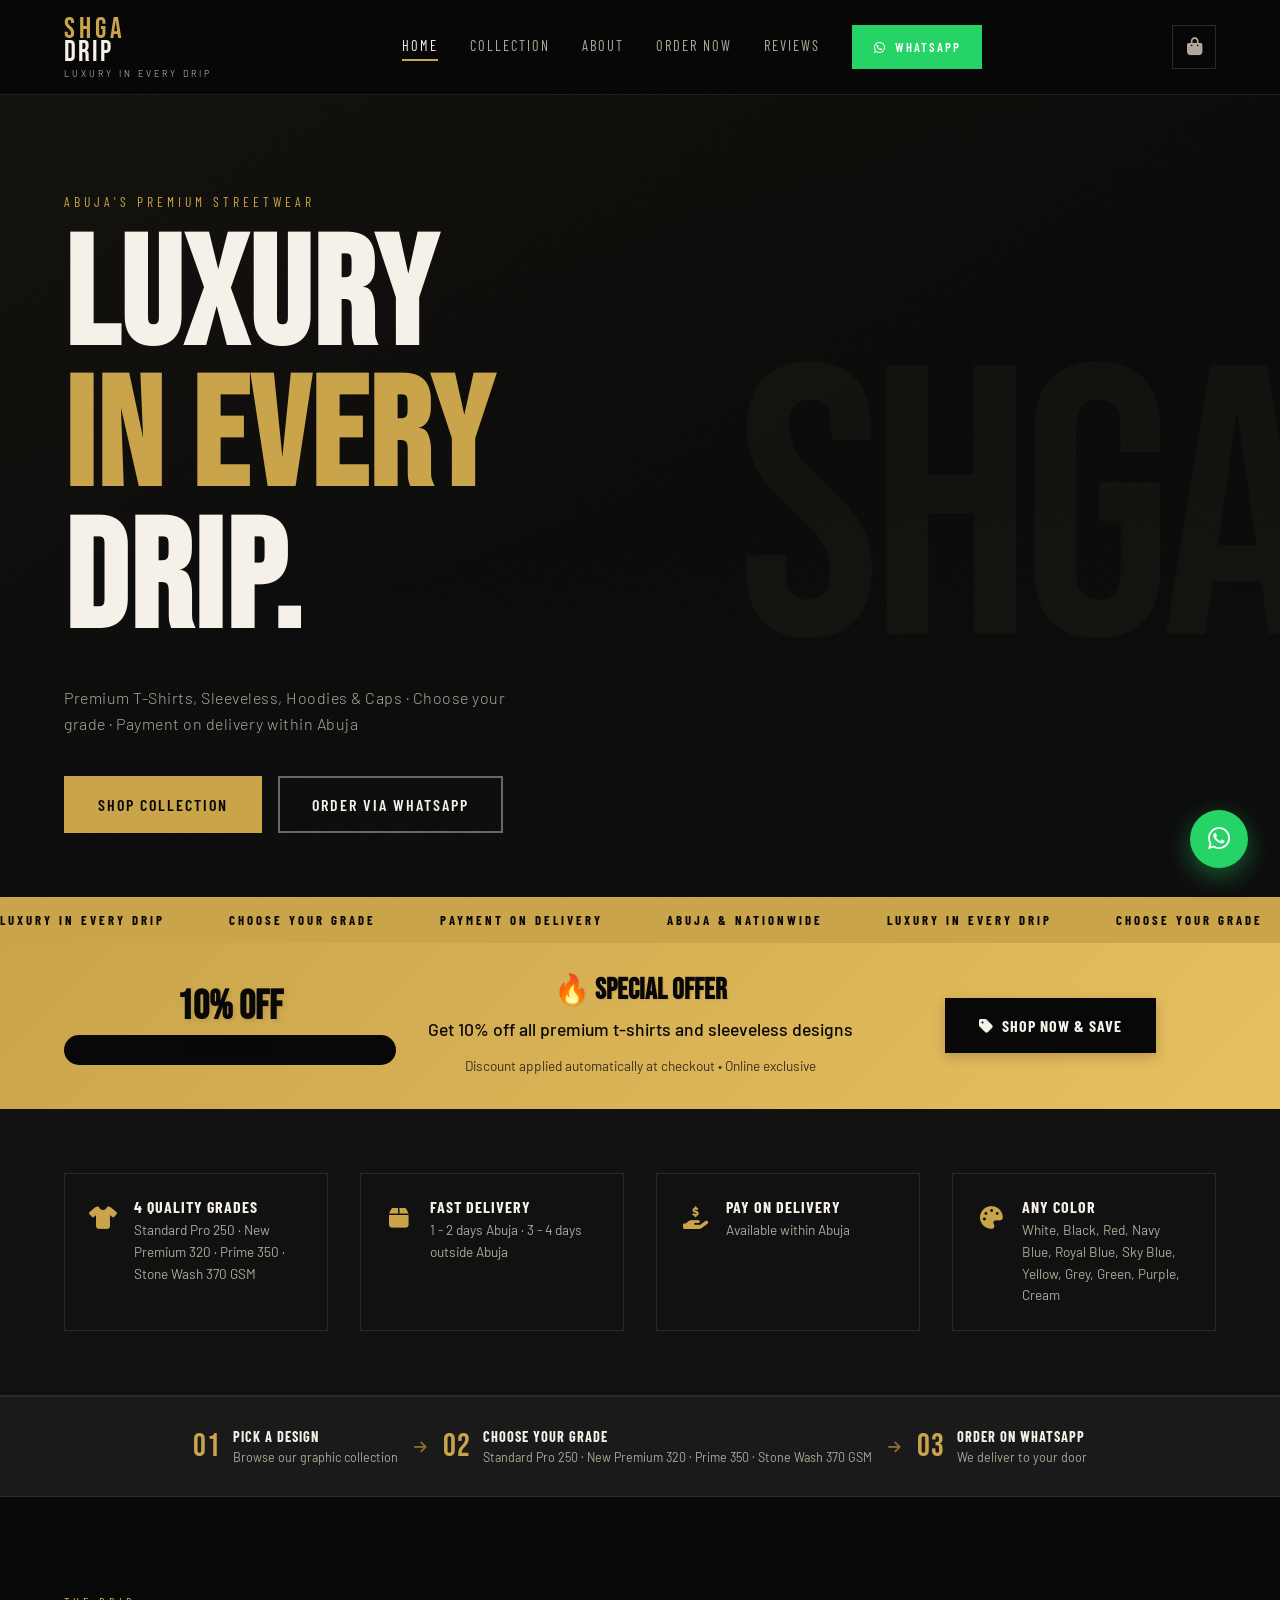
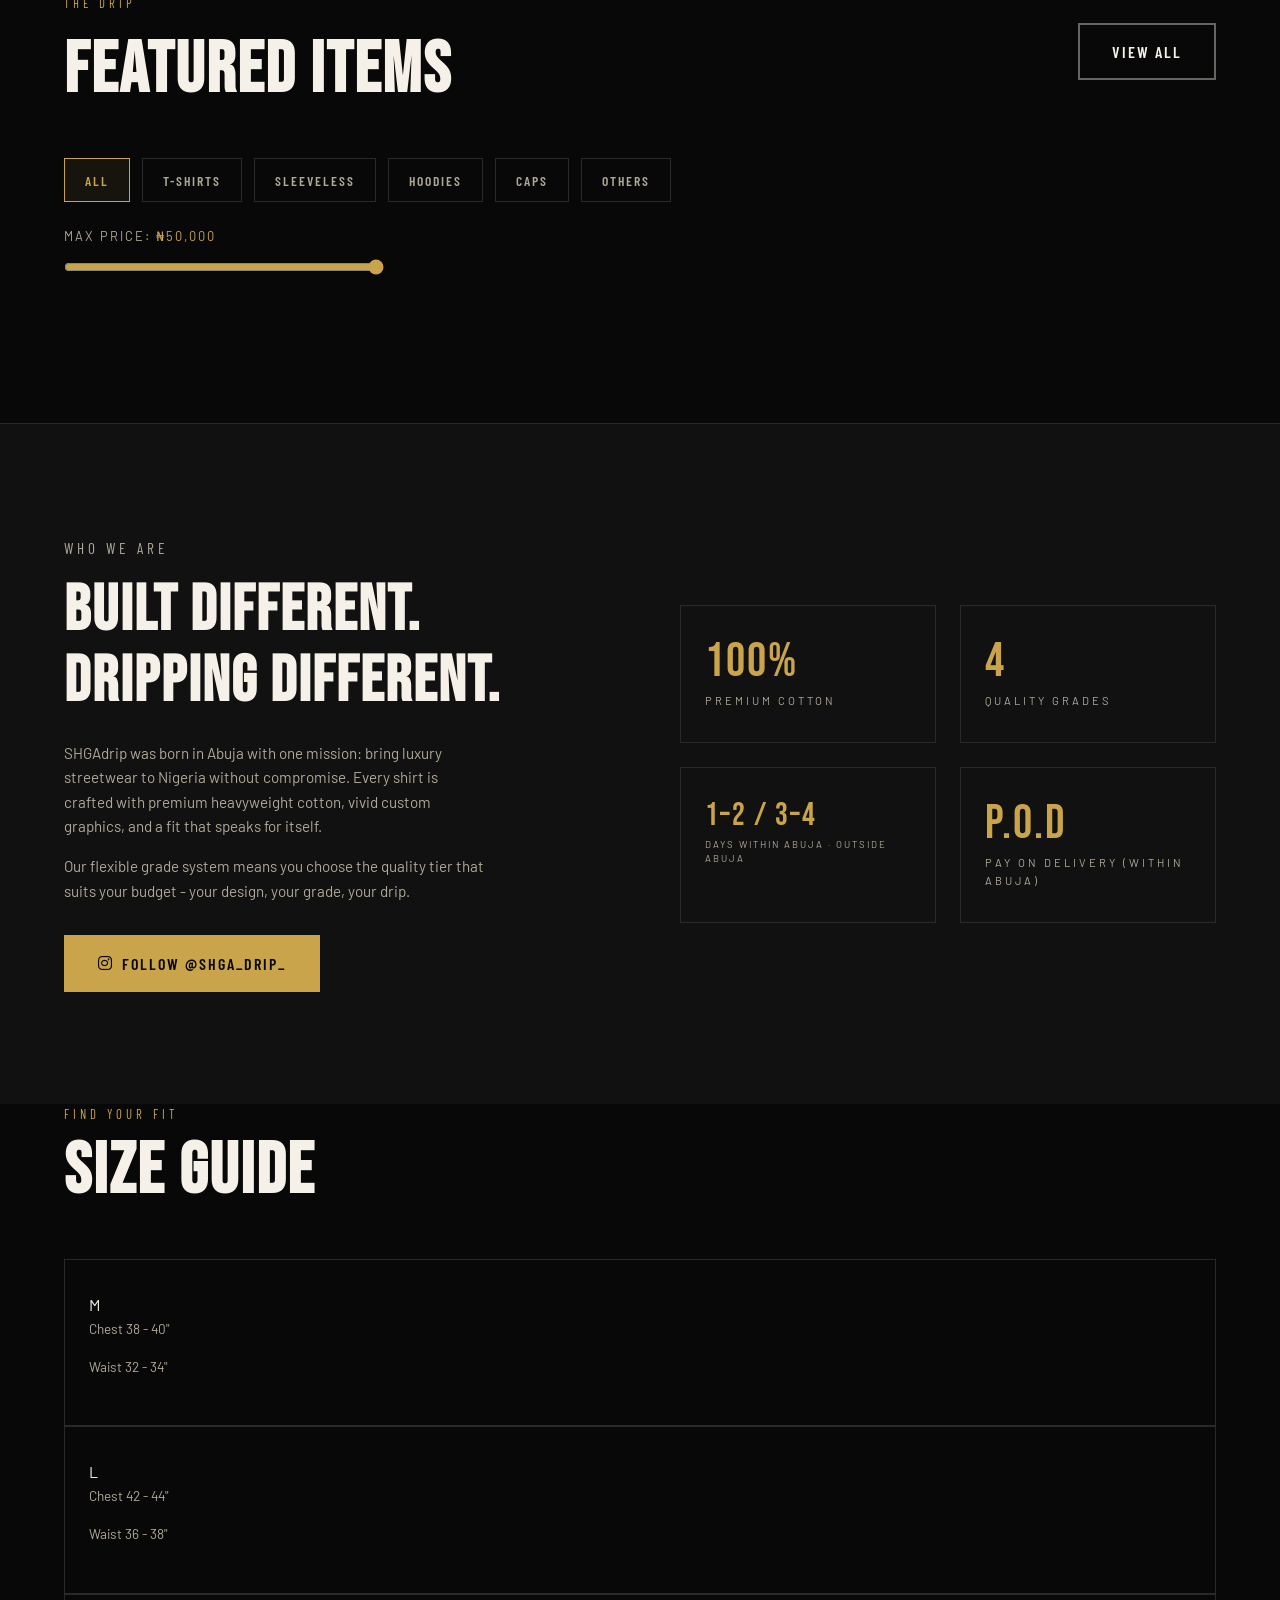
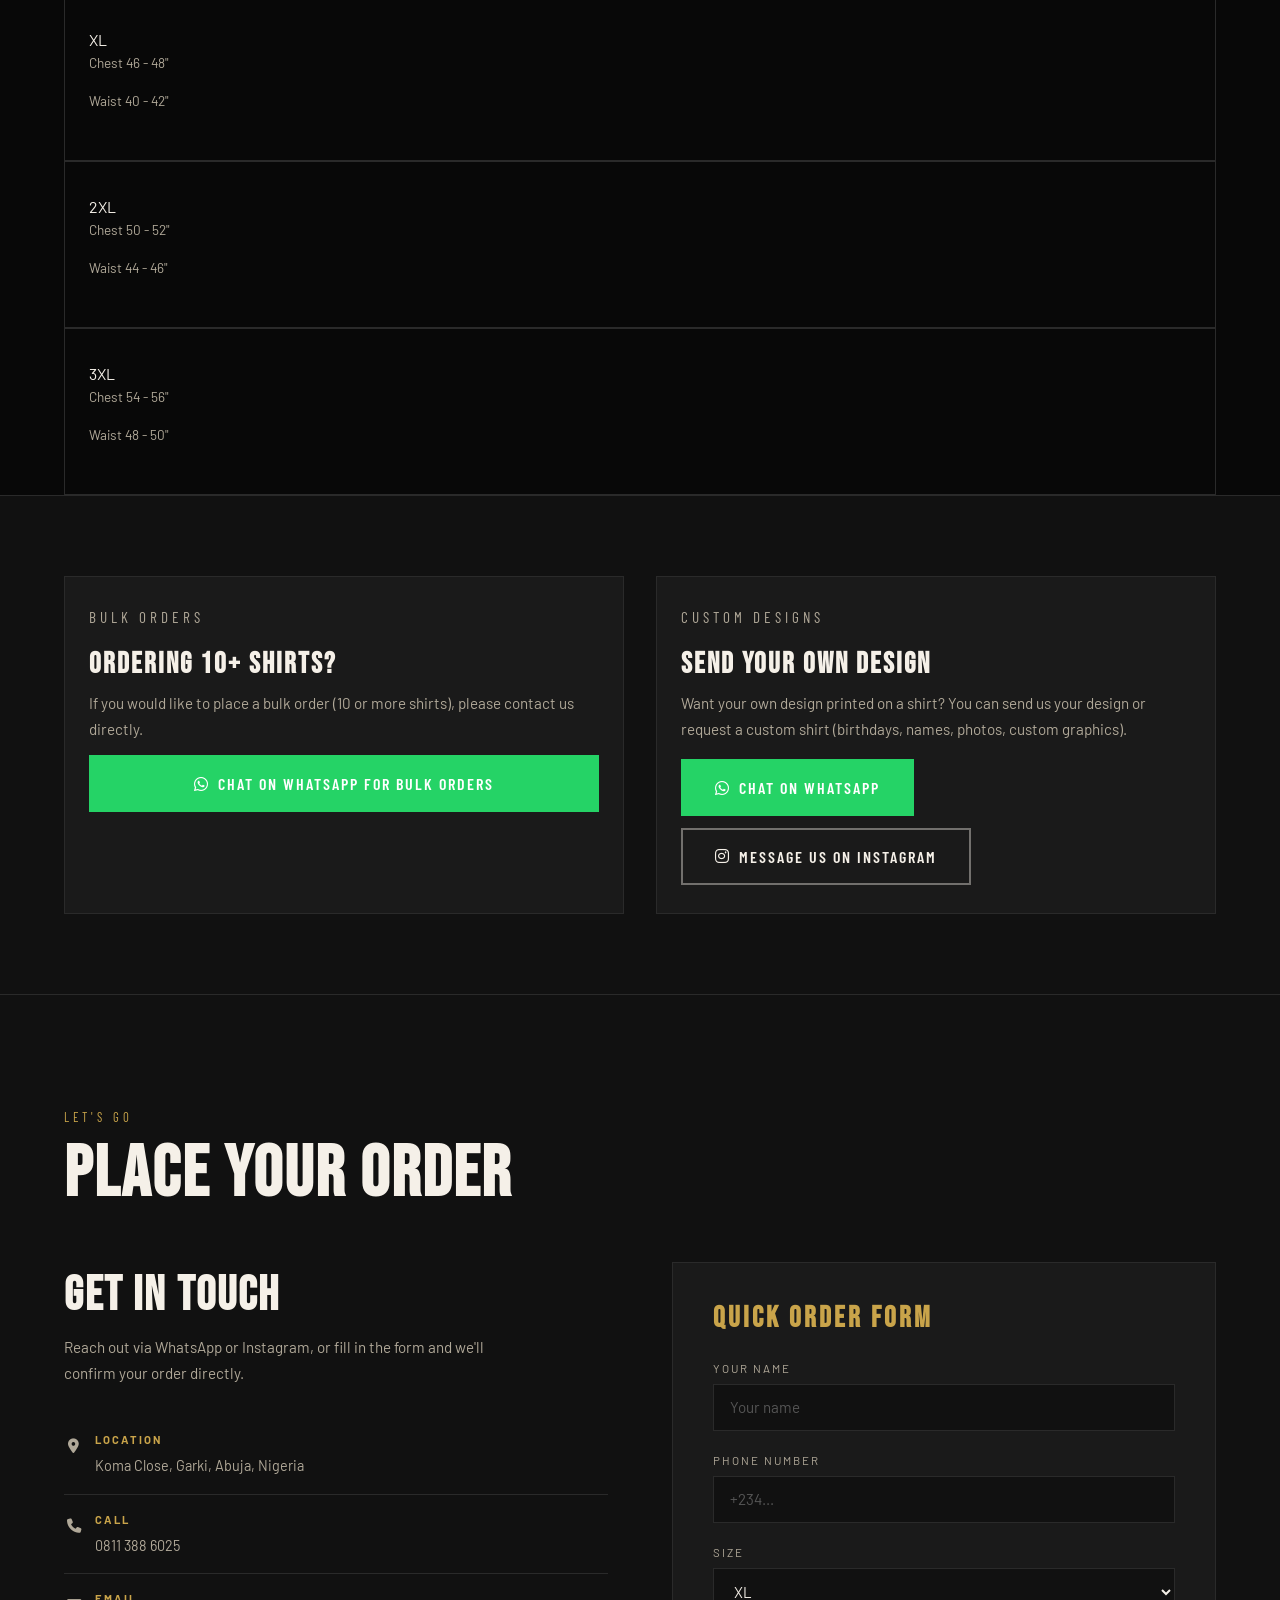
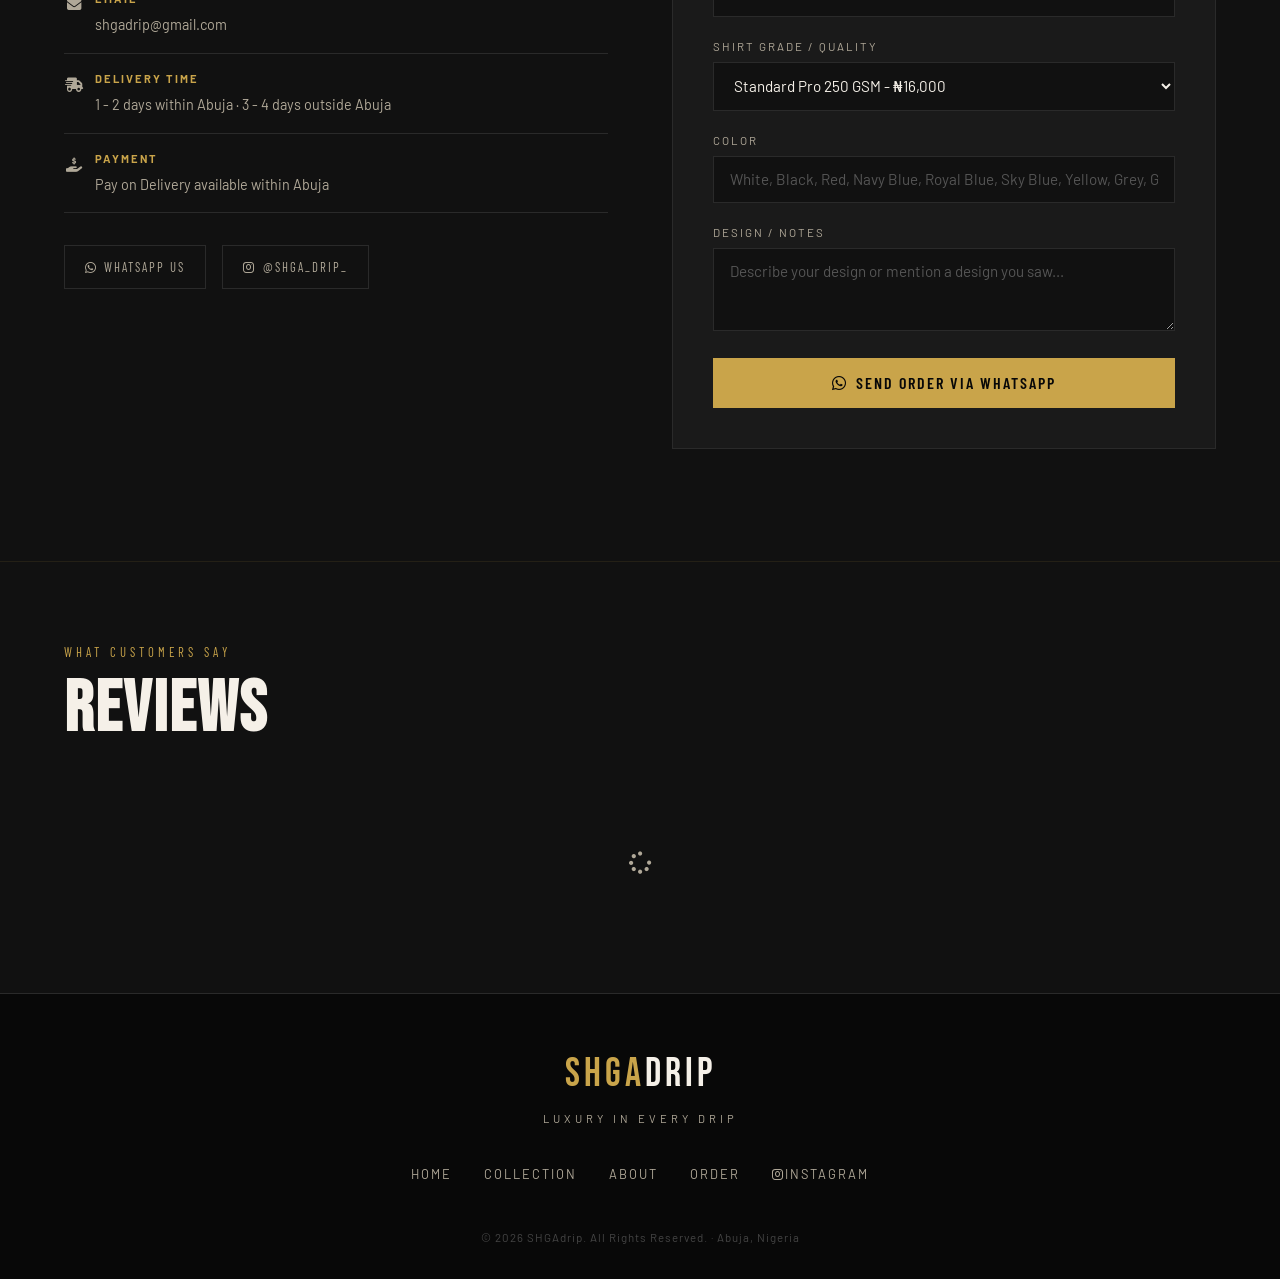
==== commit 8412485c: "Add files via upload" ====
--- a/index.html
+++ b/index.html
@@ -8,7 +8,7 @@
     />
     <meta
       name="description"
-      content="SHGAdrip — Premium streetwear. Luxury in Every Drip. Shop t-shirts, hoodies, sleeveless designs and caps in Abuja, Nigeria."
+      content="Luxury streetwear that speaks style. Discover premium T-shirts, hoodies, sleeveless tees & caps from SHGAdrip. Quality, comfort, and drip in every piece."
     />
     <meta name="keywords" content="SHGAdrip, streetwear, t-shirts, hoodies, caps, Abuja, Nigeria" />
     <meta name="description" content="Shop premium streetwear from SHGAdrip. Luxury hoodies, t-shirts, caps and accessories available in Abuja and nationwide delivery." />
@@ -20,8 +20,14 @@
     <meta property="og:type" content="website" />
     <meta property="og:url" content="https://shgadrip.com/" />
     <meta property="og:image" content="https://shgadrip.com/assets/img/og-image.jpg" />
+    <meta property="og:image:width" content="1200" />
+    <meta property="og:image:height" content="630" />
+    <meta name="twitter:card" content="summary_large_image" />
+    <meta name="twitter:image" content="https://shgadrip.com/assets/img/og-image.jpg" />
     <meta name="google-site-verification" content="87E2mmC8oTUy1KMbWxn55SsEg4FNNCeZJmHNKfhu6mM" />
     <title>SHGAdrip | Luxury in Every Drip</title>
+    <link rel="apple-touch-icon" href="/apple-touch-icon.png" />
+    <link rel="manifest" href="/site.webmanifest" />
     <link rel="preconnect" href="https://fonts.googleapis.com" />
     <link rel="preconnect" href="https://fonts.gstatic.com" crossorigin />
     <link
@@ -32,6 +38,9 @@
       rel="stylesheet"
       href="https://cdnjs.cloudflare.com/ajax/libs/font-awesome/6.5.1/css/all.min.css"
     />
+    <link rel="icon" type="image/png" sizes="32x32" href="/favicon-32.png">
+    <link rel="icon" type="image/png" sizes="48x48" href="/favicon-48.png">
+    <link rel="icon" type="image/png" sizes="192x192" href="/favicon-192.png">
     <link rel="stylesheet" href="style.css" />
   </head>
   <body>
@@ -225,12 +234,13 @@
         </div>
         <div class="filters">
           <button class="filter-btn active" data-filter="all">All</button>
-          <button class="filter-btn" data-filter="Unisex">Unisex</button>
+          <button class="filter-btn" data-filter="T-Shirts">T-Shirts</button>
           <button class="filter-btn" data-filter="Sleeveless">
             Sleeveless
           </button>
           <button class="filter-btn" data-filter="Hoodies">Hoodies</button>
           <button class="filter-btn" data-filter="Caps">Caps</button>
+          <button class="filter-btn" data-filter="Others">Others</button>
         </div>
         <div class="price-filter">
           <label for="priceFilter"
--- a/style.css
+++ b/style.css
@@ -1103,6 +1103,28 @@
   font-weight: 600;
   color: var(--gold);
 }
+
+/* Discounted price styling (original crossed out, new price highlighted) */
+.price-prefix {
+  font-family: var(--font-heading);
+  font-size: 0.7rem;
+  letter-spacing: 2px;
+  text-transform: uppercase;
+  color: var(--white-dim);
+  margin-right: 0.25rem;
+}
+.price-original {
+  text-decoration: line-through;
+  color: var(--white-dim);
+  opacity: 0.7;
+  margin-right: 0.35rem;
+  font-size: 0.88em;
+}
+.price-discounted {
+  color: var(--gold);
+  font-weight: 700;
+}
+
 .card-cta {
   margin-top: 0.75rem;
   font-size: 0.75rem;
@@ -2531,6 +2553,16 @@
   color: var(--gold);
   flex-shrink: 0;
 }
+
+/* thumbnail inside toast */
+.cart-toast-img {
+  width: 32px;
+  height: 32px;
+  object-fit: cover;
+  border-radius: 3px;
+  flex-shrink: 0;
+}
+
 .cart-toast.visible {
   opacity: 1;
   transform: translateX(-50%) translateY(0);
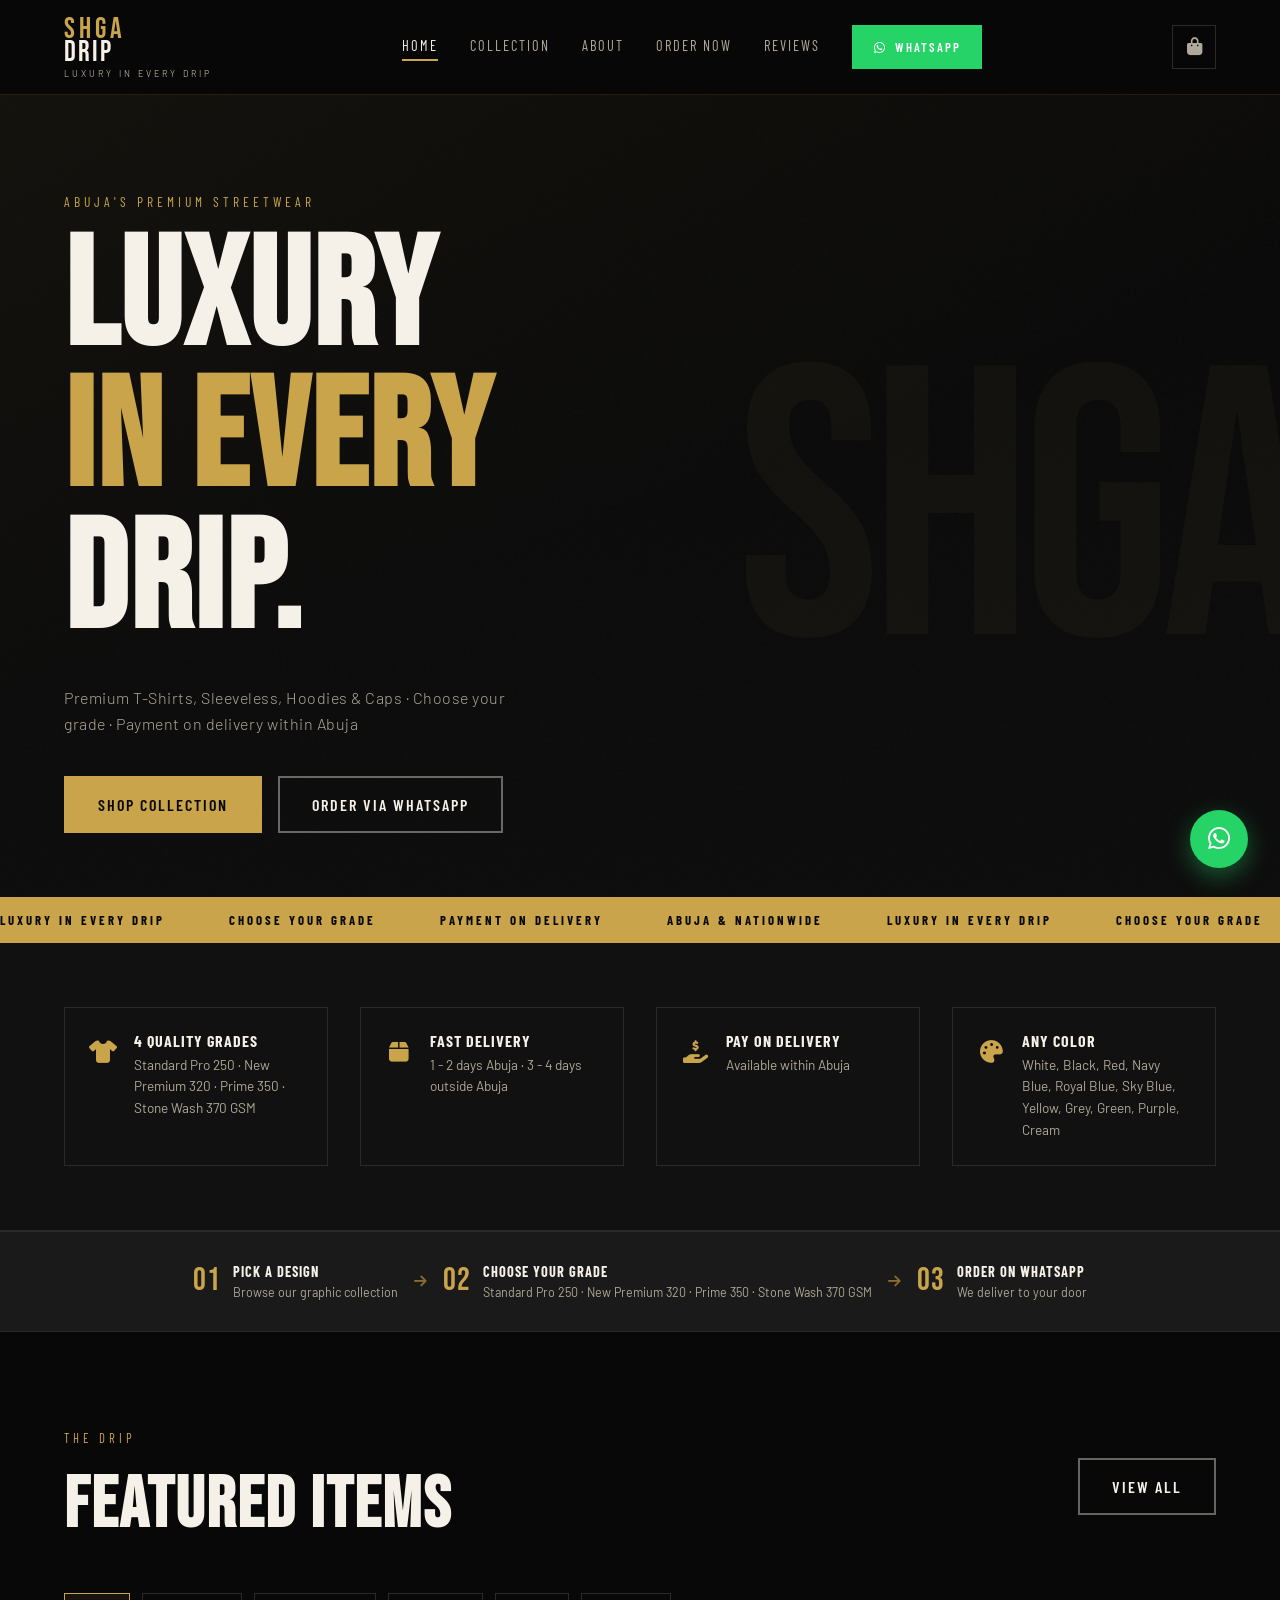
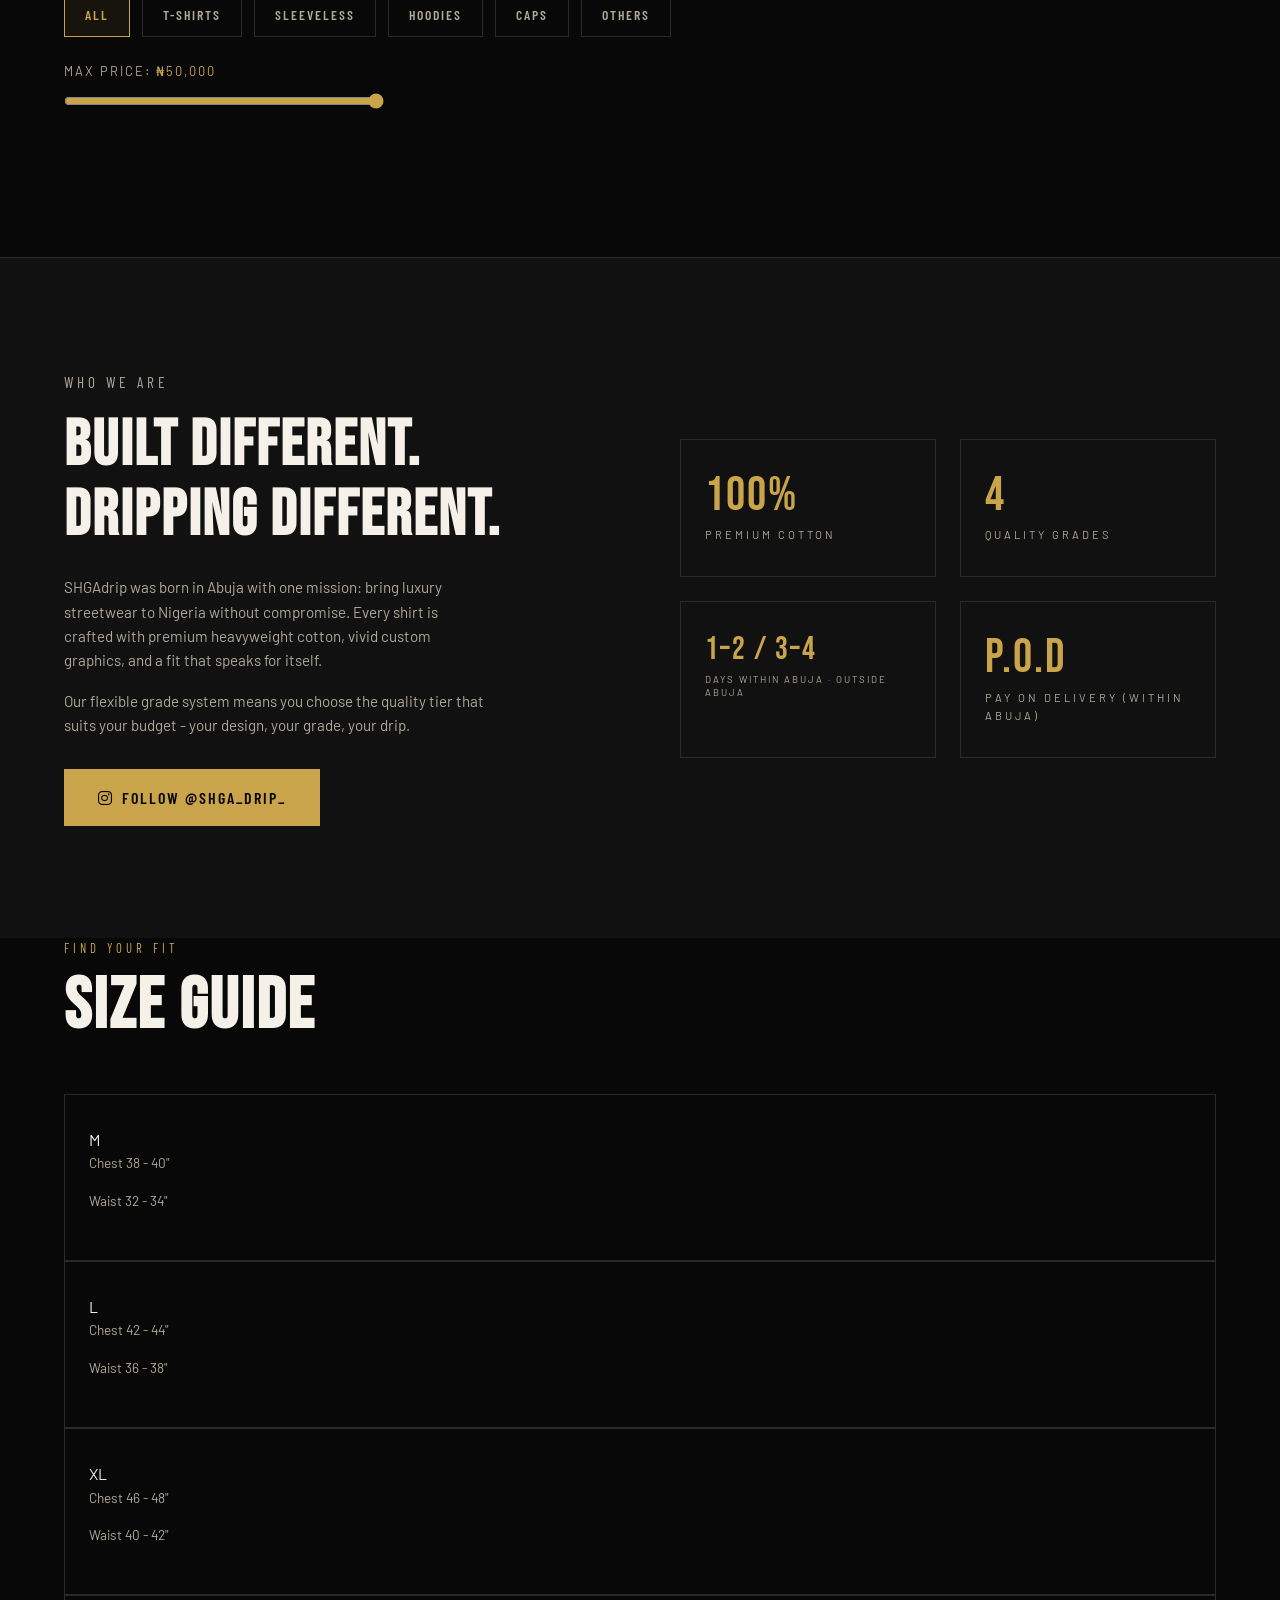
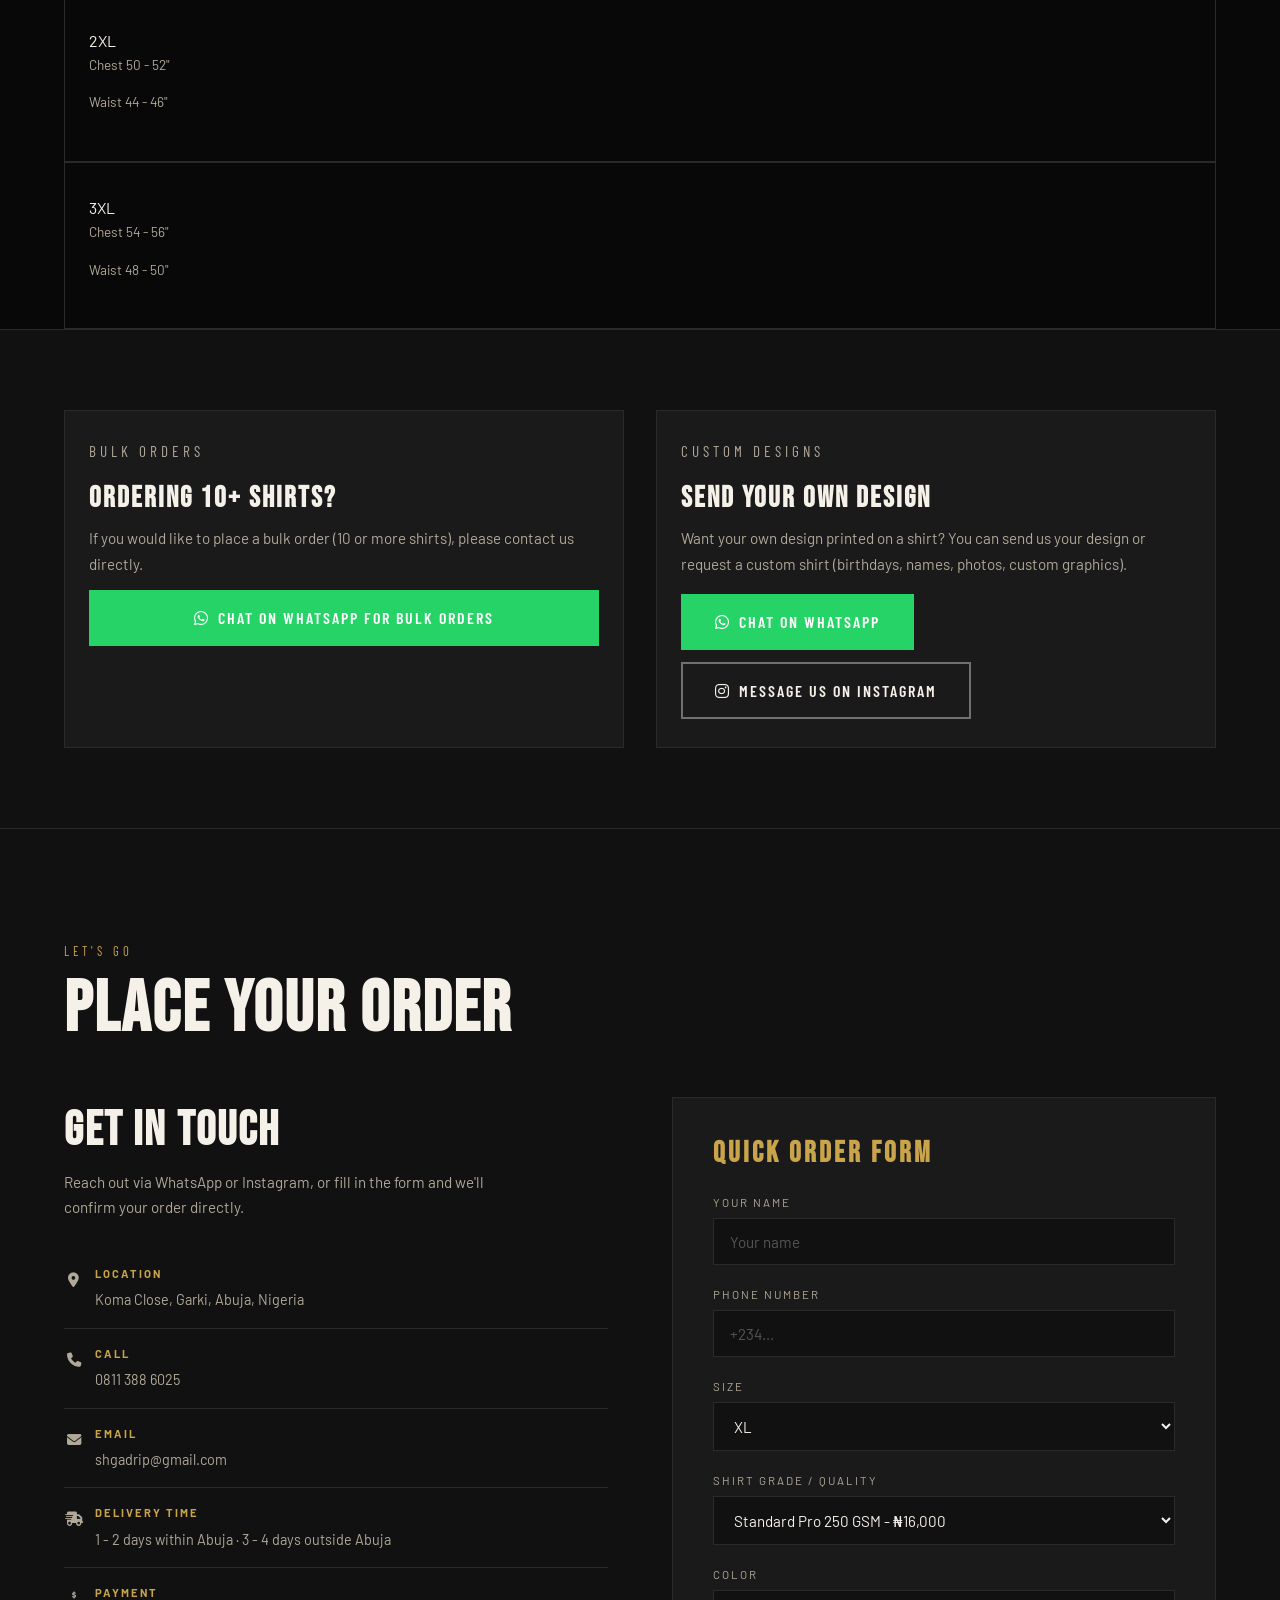
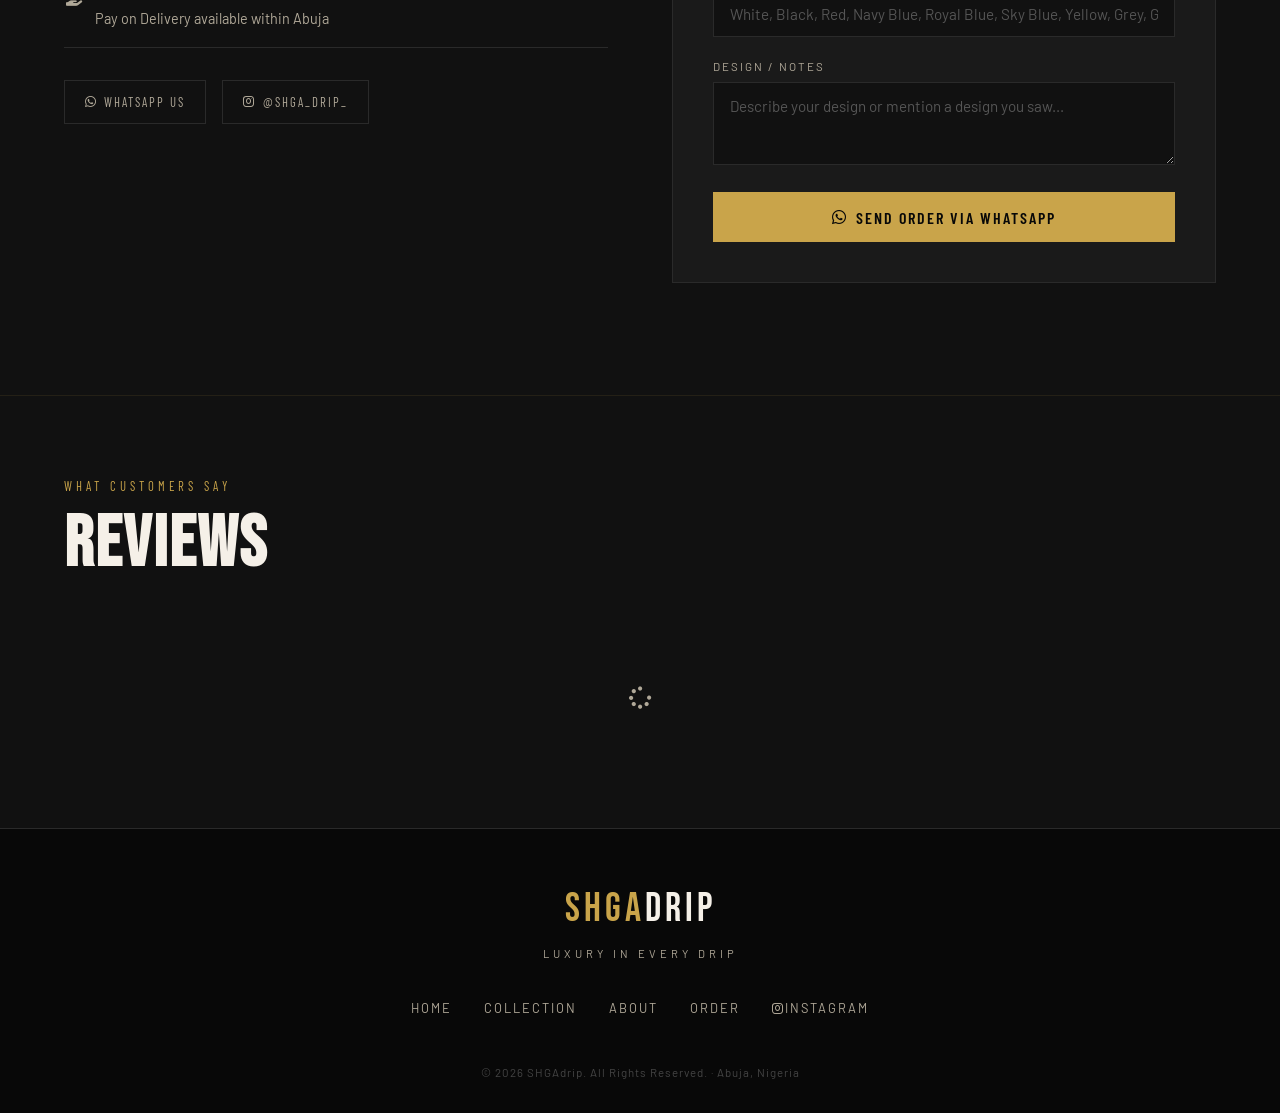
==== commit b811601f: "Add files via upload" ====
--- a/index.html
+++ b/index.html
@@ -114,32 +114,6 @@
           <span>CHOOSE YOUR GRADE</span>
           <span>PAYMENT ON DELIVERY</span>
           <span>ABUJA &amp; NATIONWIDE</span>
-        </div>
-      </div>
-    </section>
-
-    <!-- 10% OFF PROMO BANNER -->
-    <section class="promo-banner">
-      <div class="container">
-        <div class="promo-content">
-          <div class="promo-badge">
-            <span class="promo-discount">10% OFF</span>
-            <span class="promo-text">Limited Time</span>
-          </div>
-          <div class="promo-details">
-            <h3 class="promo-title">🔥 Special Offer</h3>
-            <p class="promo-sub">
-              Get 10% off all premium t-shirts and sleeveless designs
-            </p>
-            <p class="promo-note">
-              Discount applied automatically at checkout • Online exclusive
-            </p>
-          </div>
-          <div class="promo-cta">
-            <a href="collections/" class="btn btn-primary promo-btn">
-              <i class="fa-solid fa-tag"></i> Shop Now & Save
-            </a>
-          </div>
         </div>
       </div>
     </section>
--- a/style.css
+++ b/style.css
@@ -566,179 +566,6 @@
 }
 
 /* ===================================
-   PROMO BANNER – 10% OFF
-   =================================== */
-.promo-banner {
-  background: linear-gradient(135deg, var(--gold) 0%, var(--gold-bright) 100%);
-  padding: 2rem 0;
-  position: relative;
-  overflow: hidden;
-}
-
-.promo-banner::before {
-  content: "";
-  position: absolute;
-  top: 0;
-  left: 0;
-  right: 0;
-  bottom: 0;
-  background: url("data:image/svg+xml,%3Csvg viewBox='0 0 256 256' xmlns='http://www.w3.org/2000/svg'%3E%3Cfilter id='noise'%3E%3CfeTurbulence type='fractalNoise' baseFrequency='0.8' numOctaves='3' stitchTiles='stitch'/%3E%3C/filter%3E%3Crect width='100%25' height='100%25' filter='url(%23noise)' opacity='0.02'/%3E%3C/svg%3E");
-  opacity: 0.3;
-  pointer-events: none;
-}
-
-.promo-content {
-  display: grid;
-  grid-template-columns: 1fr auto 1fr;
-  align-items: center;
-  gap: 2rem;
-  position: relative;
-  z-index: 2;
-}
-
-.promo-badge {
-  text-align: center;
-  animation: pulse-glow 2s ease-in-out infinite;
-}
-
-.promo-discount {
-  display: block;
-  font-family: var(--font-display);
-  font-size: 2.5rem;
-  font-weight: 900;
-  color: var(--black);
-  line-height: 1;
-  text-shadow: 2px 2px 4px rgba(0, 0, 0, 0.1);
-  margin-bottom: 0.25rem;
-}
-
-.promo-text {
-  display: block;
-  font-family: var(--font-heading);
-  font-size: 0.8rem;
-  font-weight: 700;
-  letter-spacing: 2px;
-  color: var(--black);
-  text-transform: uppercase;
-  background: var(--black);
-  padding: 0.3rem 0.8rem;
-  border-radius: 20px;
-  margin-top: 0.5rem;
-}
-
-.promo-details {
-  text-align: center;
-}
-
-.promo-title {
-  font-family: var(--font-display);
-  font-size: 1.8rem;
-  font-weight: 700;
-  color: var(--black);
-  margin-bottom: 0.5rem;
-  text-shadow: 1px 1px 2px rgba(0, 0, 0, 0.1);
-}
-
-.promo-sub {
-  font-size: 1.1rem;
-  color: var(--black);
-  margin-bottom: 0.75rem;
-  font-weight: 500;
-}
-
-.promo-note {
-  font-size: 0.85rem;
-  color: var(--black-2);
-  opacity: 0.8;
-}
-
-.promo-cta {
-  text-align: center;
-}
-
-.promo-btn {
-  background: var(--black);
-  color: var(--white);
-  border: 2px solid var(--black);
-  font-weight: 700;
-  text-transform: uppercase;
-  letter-spacing: 1px;
-  padding: 0.8rem 2rem;
-  transition: all var(--transition);
-  box-shadow: 0 4px 12px rgba(0, 0, 0, 0.2);
-}
-
-.promo-btn:hover {
-  background: var(--black-2);
-  border-color: var(--black-2);
-  transform: translateY(-2px);
-  box-shadow: 0 6px 16px rgba(0, 0, 0, 0.3);
-}
-
-@keyframes pulse-glow {
-  0%, 100% {
-    transform: scale(1);
-    filter: brightness(1);
-  }
-  50% {
-    transform: scale(1.05);
-    filter: brightness(1.1);
-  }
-}
-
-/* Mobile responsiveness for promo banner */
-@media (max-width: 768px) {
-  .promo-banner {
-    padding: 1.5rem 0;
-  }
-  
-  .promo-content {
-    grid-template-columns: 1fr;
-    gap: 1.5rem;
-    text-align: center;
-  }
-  
-  .promo-discount {
-    font-size: 2rem;
-  }
-  
-  .promo-title {
-    font-size: 1.5rem;
-  }
-  
-  .promo-sub {
-    font-size: 1rem;
-  }
-  
-  .promo-cta {
-    margin-top: 1rem;
-  }
-  
-  .promo-btn {
-    width: 100%;
-    max-width: 280px;
-  }
-}
-
-@media (max-width: 480px) {
-  .promo-banner {
-    padding: 1rem 0;
-  }
-  
-  .promo-discount {
-    font-size: 1.8rem;
-  }
-  
-  .promo-title {
-    font-size: 1.3rem;
-  }
-  
-  .promo-sub {
-    font-size: 0.9rem;
-  }
-}
-
-/* ===================================
    FEATURES – mobile-first
    =================================== */
 .features {
@@ -1049,6 +876,31 @@
   object-fit: cover;
   transition: transform 0.6s ease;
 }
+
+.card-slider-dots {
+  position: absolute;
+  bottom: 8px;
+  left: 50%;
+  transform: translateX(-50%);
+  display: flex;
+  gap: 6px;
+  z-index: 3;
+}
+
+.card-slider-dot {
+  width: 8px;
+  height: 8px;
+  border-radius: 50%;
+  border: 1px solid rgba(255, 255, 255, 0.8);
+  background: rgba(0, 0, 0, 0.35);
+  padding: 0;
+  cursor: pointer;
+}
+
+.card-slider-dot.active {
+  background: var(--gold);
+  border-color: var(--gold);
+}
 .product-card:hover .card-image img {
   transform: scale(1.06);
 }
@@ -1092,6 +944,21 @@
   margin-bottom: 0.5rem;
 }
 
+.card-others-colors {
+  font-size: 0.75rem;
+  letter-spacing: 0.04em;
+  color: var(--muted);
+  margin: -0.2rem 0 0.45rem;
+  line-height: 1.35;
+}
+
+.others-colors-text {
+  font-size: 0.85rem;
+  color: var(--white-dim);
+  margin: 0.25rem 0 0;
+  line-height: 1.4;
+}
+
 @media (min-width: 768px) {
   .card-name {
     font-size: 1.15rem;
@@ -1102,27 +969,6 @@
   font-size: 1rem;
   font-weight: 600;
   color: var(--gold);
-}
-
-/* Discounted price styling (original crossed out, new price highlighted) */
-.price-prefix {
-  font-family: var(--font-heading);
-  font-size: 0.7rem;
-  letter-spacing: 2px;
-  text-transform: uppercase;
-  color: var(--white-dim);
-  margin-right: 0.25rem;
-}
-.price-original {
-  text-decoration: line-through;
-  color: var(--white-dim);
-  opacity: 0.7;
-  margin-right: 0.35rem;
-  font-size: 0.88em;
-}
-.price-discounted {
-  color: var(--gold);
-  font-weight: 700;
 }
 
 .card-cta {
@@ -1144,7 +990,8 @@
 /* ── Quick add-to-cart button on collection cards ── */
 .product-card { position: relative; }
 
-.card-add-to-cart-btn {
+.card-add-to-cart-btn,
+.card-others-wa-btn {
   position: absolute;
   bottom: 0.85rem;
   right: 0.85rem;
@@ -1165,11 +1012,16 @@
   z-index: 2;
   box-shadow: 0 4px 14px rgba(201, 168, 76, 0.35);
 }
-.product-card:hover .card-add-to-cart-btn {
+.card-others-wa-btn {
+  text-decoration: none;
+}
+.product-card:hover .card-add-to-cart-btn,
+.product-card:hover .card-others-wa-btn {
   opacity: 1;
   transform: scale(1) translateY(0);
 }
-.card-add-to-cart-btn:hover { background: #e2c06a; }
+.card-add-to-cart-btn:hover,
+.card-others-wa-btn:hover { background: #e2c06a; }
 .card-add-to-cart-btn.added {
   background: #4dbf7f;
   color: #fff;
@@ -1177,7 +1029,8 @@
   transform: scale(1.08) translateY(0);
 }
 @media (hover: none) {
-  .card-add-to-cart-btn { opacity: 1; transform: scale(1) translateY(0); }
+  .card-add-to-cart-btn,
+  .card-others-wa-btn { opacity: 1; transform: scale(1) translateY(0); }
 }
 
 /* ===================================
@@ -3197,12 +3050,56 @@
   align-items: center;
   justify-content: center;
   overflow: hidden;
+  position: relative;
 }
 
 .product-img img {
   width: 100%;
   height: 100%;
   object-fit: cover;
+}
+
+.product-slider-nav {
+  position: absolute;
+  top: 50%;
+  transform: translateY(-50%);
+  z-index: 2;
+  width: 34px;
+  height: 34px;
+  border-radius: 50%;
+  border: 1px solid rgba(255, 255, 255, 0.22);
+  background: rgba(0, 0, 0, 0.45);
+  color: #fff;
+  display: flex;
+  align-items: center;
+  justify-content: center;
+}
+
+.product-slider-nav.prev { left: 10px; }
+.product-slider-nav.next { right: 10px; }
+
+.product-slider-dots {
+  position: absolute;
+  bottom: 12px;
+  left: 50%;
+  transform: translateX(-50%);
+  display: flex;
+  gap: 8px;
+  z-index: 2;
+}
+
+.product-slider-dot {
+  width: 9px;
+  height: 9px;
+  border-radius: 50%;
+  border: 1px solid rgba(255, 255, 255, 0.8);
+  background: rgba(0, 0, 0, 0.38);
+  padding: 0;
+}
+
+.product-slider-dot.active {
+  background: var(--gold);
+  border-color: var(--gold);
 }
 
 .product-title {
